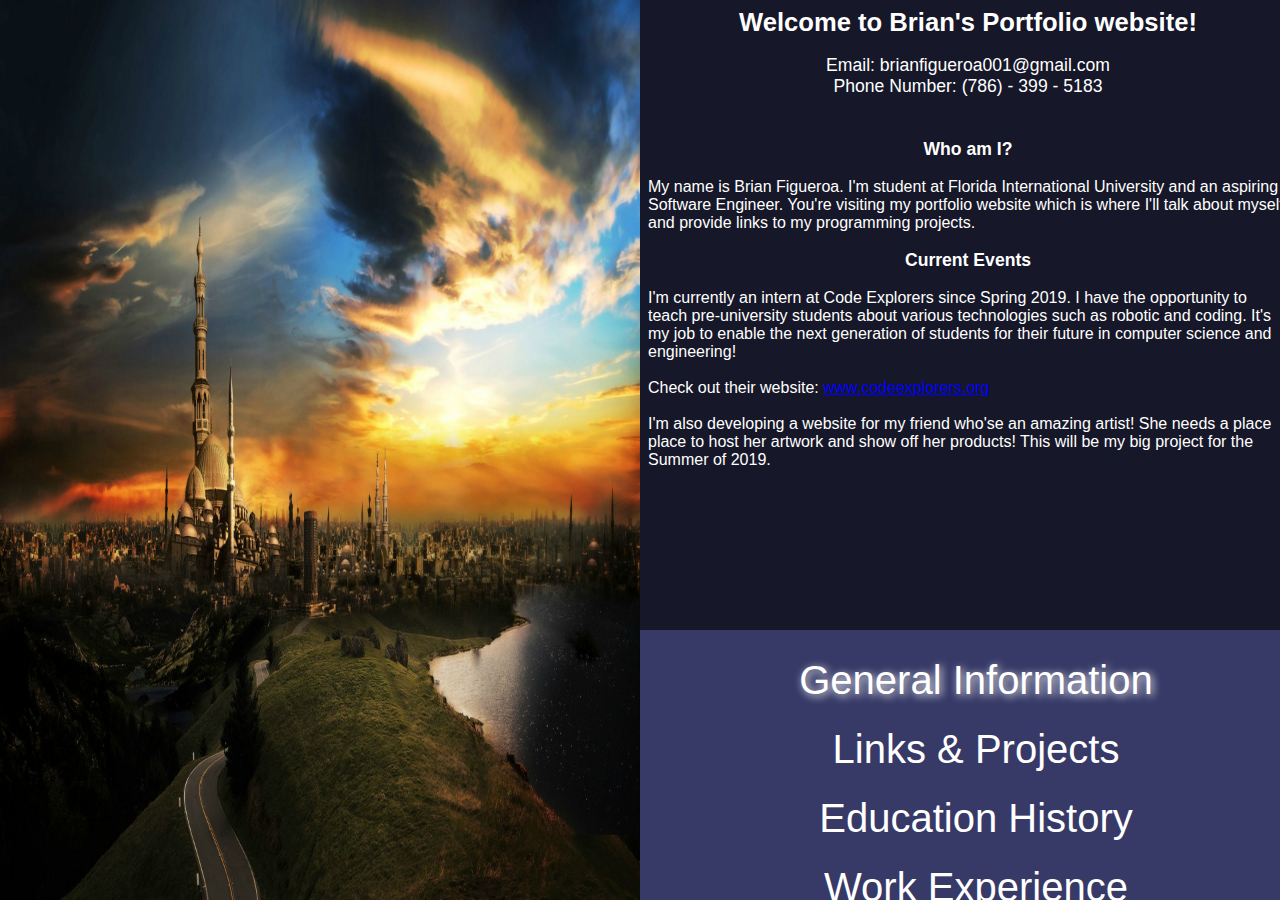
==== index.html @ 0dc3c18f "Added more internal doc for JS objects and crossfade functions" ====
<html>
	<head>

	<link rel="stylesheet" type="text/css" href="index.css" media="screen"></link> <!-- Access style sheet for screens larger than STILLDECIDING -->
	<script src="jquery-3.3.1.min.js"></script> <!-- Import jQuery library -->
	<script src="index.js"></script> <!-- Import js file that includes jQuery code -->
	<!-- Implement Google Translate API - REQUIRES TESTING AND FIGURING IT OUT-->
	<!-- <script type="text/javascript" src="//translate.google.com/translate_a/element.js?cb=googleTranslateElementInit"></script> -->

	<title>Brian's Website</title>

	<meta name="viewport" content="width=device-width, initial-scale=1.0"> <!-- Set the viewport for the screen -->

	</head>

	<body>
		
		<div id="backgrounds">
			<img id ="bg1" src="homeTest.jpg">
			<img id ="bg2" src="linkTest.jpg">
			<img id ="bg3" src="educationTest.jpg">
			<img id ="bg4" src="expTest.jpg">
		</div>

		<!-- Element with my information -->
		<div id="infoSections">

			<div id="homeSection">

				<header id="homeWelcomeBanner">
				Welcome to Brian's Portfolio website!
				</header>

				<br>

				<div id="homeContactInfo">
				Email: brianfigueroa001@gmail.com<br>
				Phone Number: (786) - 399 - 5183<br>
				</div>

				<header id="homeWhoAmI">

				<br><br>Who am I?
				</header> 

				<br>
				My name is Brian Figueroa. I'm student at Florida International University and an aspiring Software Engineer.
				You're visiting my portfolio website which is where I'll talk about myself and provide links to my
				programming projects.
				<br><br>

				<header id="homeCurrentOccupation">
				Current Events
				</header>

				<br>
				I'm currently an intern at Code Explorers since Spring 2019.
				I have the opportunity to teach pre-university students about various technologies
				such as robotic and coding. It's my job to enable the next generation
				of students for their future in computer science and engineering!
				<br><br>
				Check out their website: <a href="https://www.codeexplorers.org/">www.codeexplorers.org</a>		
				<br><br>
				I'm also developing a website for my friend who'se an amazing artist! She needs a place place
				to host her artwork and show off her products! This will be my big project for the Summer of 2019.

			</div>

			<div id="linkSection">
				LINKS WIP
			</div>
			
			<div id="eduSection">
				EDUCATION WIP
			</div>

			<div id="expSection">
				EXPERIENCE WIP
			</div>
		</div>

		<!-- Where the user can click to switch sections -->
		<div id="clickableTabs">
			<div id="homeTab">General Information
			</div>

			<div id="linkTab">Links & Projects
			</div>

			<div id="eduTab">Education History
			</div>

			<div id="expTab">Work Experience
			</div>
		</div>

		<!-- Google Translate Element -->
<!-- 		<div id="google_translate_element"></div>

		<script type="text/javascript">
			function googleTranslateElementInit() {
  				new google.translate.TranslateElement({pageLanguage: 'en'}, 'google_translate_element');
			}
		</script> -->

	</body>

</html>
---- index.css ----
body {
   background-color: black;
   background-size: 100%;
}	

div {
	font-family: Arial, Helvetica, sans-serif;
	color: white;
}

/*Style hyperlinks*/

a {
	color: blue;
}

a:visited {
	color: purple;
}

/*---------BACKGROUNDS--------*/
#backgrounds{
	position: fixed;

	top: 0%;
	left: 0%;
}

	#backgrounds img{
		position: fixed;

		width: 50%;
		height: 100%;
	}

	/*Backgrounds will be "stacked" over one another.*/
	#bg1 { /*Background (General Information/Home) will be the first background displayed upon opening the website*/
		z-index: -1; 
	}

	/*Background (Links & Project)*/
	#bg2 {
		z-index: -2; 
	}

	/*Background (Education History)*/
	#bg3 {
		z-index: -3;
	}

	/*Background (Work Experience)*/
	#bg4 {
		z-index: -4; 
	}

/*This is where information is displayed ot the user*/

/*Where all information is displayed.*/
#infoSections {
	overflow: auto; /*If user zooms in, they can scroll up or down*/
	padding: 0.5em;
	margin: 0em;
	
	text-align: left;
	
	position: fixed;
	top: 0%;
	left: 50%;
	height: 70%;
	width: 50%;
	
	color: white;
	background-color: #161728;
}

	#homeSection {
		position: sticky;
		font-size: 1em;
		z-index: 4; /*First section to be displayed upon opening webpage*/
	}

	
		#homeWelcomeBanner {
			font-weight: bold;
			text-align: center;
			font-size: 1.6em;
		}

		#homeContactInfo {
			text-align: center;
			font-size: 1.1em;
		}
		/*Part of homeSection*/
		#homeWhoAmI, #homeCurrentOccupation {
			font-weight: bold;
			text-align: center;
			font-size: 1.1em;
		}


	#linkSection
	{
		position: absolute;
		z-index: 3;
	}

	#eduSection 
	{
		position: absolute;
		z-index: 2;
	}

	#expSection 
	{
		position: absolute;
		z-index: 1;
	}

/*Clickable tabs to change which information element is displayed*/
#clickableTabs {
	overflow: auto;
	padding: 1em;
	margin-top: 0em;
	
	text-align: center;
	
	position: fixed; /**/
	top: 70%;
	left: 50%;
	height: 30%;
	width: 50%;
	
	background-color: #373A67;
}

	#homeTab, #linkTab, #eduTab, #expTab {
		text-align: center;
		padding: 0.3em;
		
		cursor: pointer; /*Indicate that these are meant to be clicked on.*/
		
		font-size: 2.5em;
	}
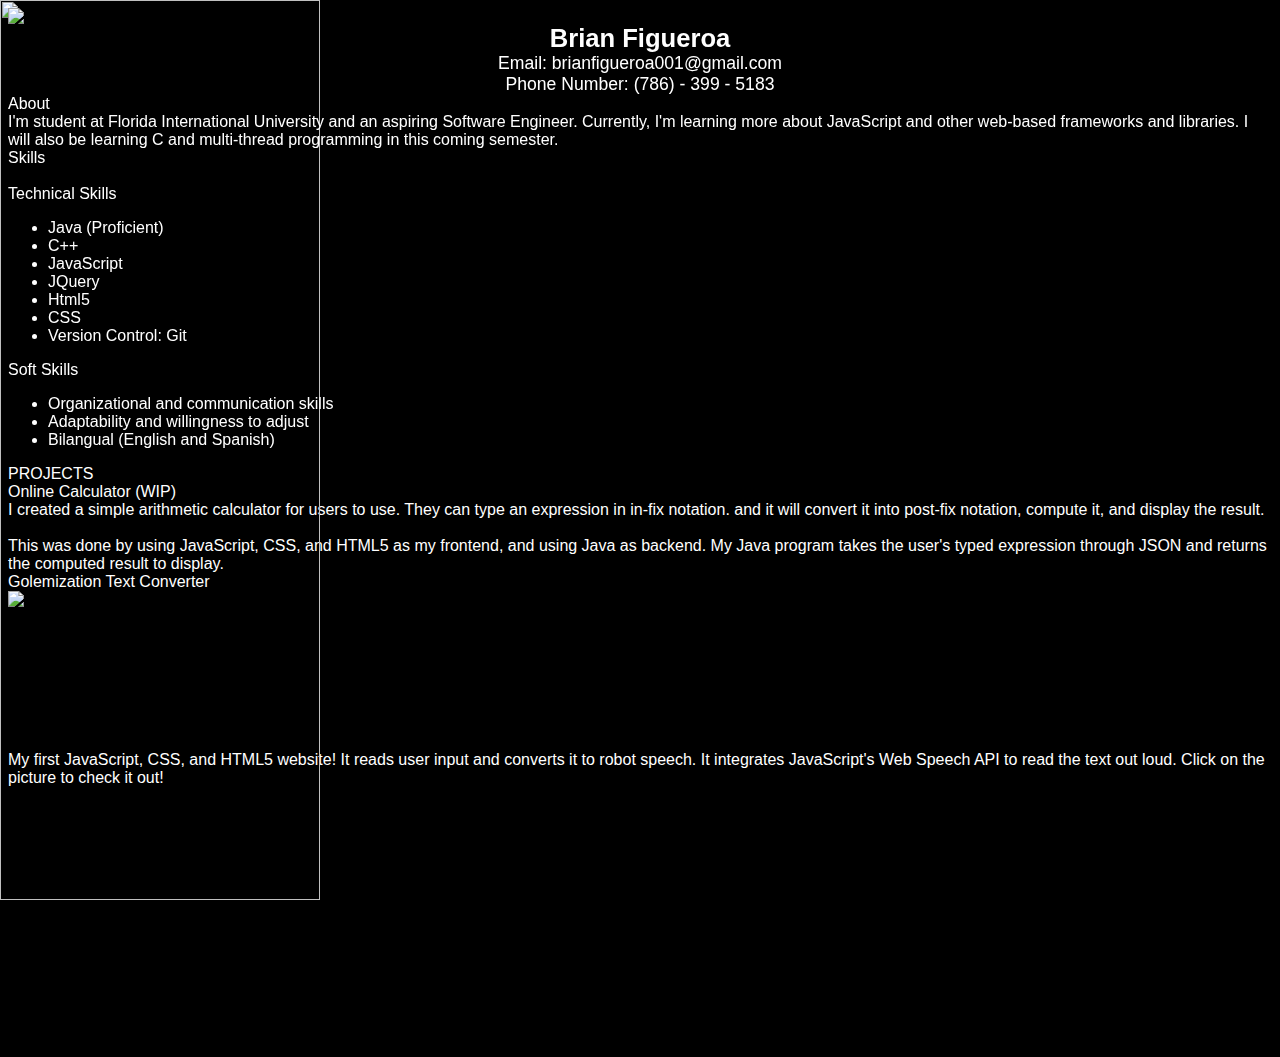
==== commit 1240d6c2: "Removed unused html tags" ====
--- a/index.html
+++ b/index.html
@@ -4,105 +4,166 @@
 	<link rel="stylesheet" type="text/css" href="index.css" media="screen"></link> <!-- Access style sheet for screens larger than STILLDECIDING -->
 	<script src="jquery-3.3.1.min.js"></script> <!-- Import jQuery library -->
 	<script src="index.js"></script> <!-- Import js file that includes jQuery code -->
-	<!-- Implement Google Translate API - REQUIRES TESTING AND FIGURING IT OUT-->
-	<!-- <script type="text/javascript" src="//translate.google.com/translate_a/element.js?cb=googleTranslateElementInit"></script> -->
+
 
 	<title>Brian's Website</title>
 
 	<meta name="viewport" content="width=device-width, initial-scale=1.0"> <!-- Set the viewport for the screen -->
-
 	</head>
 
 	<body>
-		
 		<div id="backgrounds">
-			<img id ="bg1" src="homeTest.jpg">
-			<img id ="bg2" src="linkTest.jpg">
+			<img id ="bg1" src="websitebg1.jpg">
+<!-- 			<img id ="bg2" src="linkTest.jpg">
 			<img id ="bg3" src="educationTest.jpg">
-			<img id ="bg4" src="expTest.jpg">
+			<img id ="bg4" src="expTest.jpg"> -->
 		</div>
 
-		<!-- Element with my information -->
-		<div id="infoSections">
+		<div id="homeSection">
 
-			<div id="homeSection">
+			<img id="homePic" src="brianfigpic.jpg">
 
+			<div id="homeText">
 				<header id="homeWelcomeBanner">
-				Welcome to Brian's Portfolio website!
+					Brian Figueroa
 				</header>
 
-				<br>
-
 				<div id="homeContactInfo">
-				Email: brianfigueroa001@gmail.com<br>
-				Phone Number: (786) - 399 - 5183<br>
+					Email: brianfigueroa001@gmail.com <br>
+					Phone Number: (786) - 399 - 5183
 				</div>
 
-				<header id="homeWhoAmI">
-
-				<br><br>Who am I?
-				</header> 
-
-				<br>
-				My name is Brian Figueroa. I'm student at Florida International University and an aspiring Software Engineer.
-				You're visiting my portfolio website which is where I'll talk about myself and provide links to my
-				programming projects.
-				<br><br>
-
-				<header id="homeCurrentOccupation">
-				Current Events
+				<header id="homeAbout">
+					About
+				</header>
+				
+				<div="homeAboutText">
+				I'm student at Florida International University and an aspiring Software Engineer.
+				Currently, I'm learning more about JavaScript and other web-based frameworks and libraries. I will also be learning C and multi-thread programming in this coming semester.
+				</div>
+				
+				<header id="homeSkills">
+					Skills<br><br>
 				</header>
 
-				<br>
-				I'm currently an intern at Code Explorers since Spring 2019.
-				I have the opportunity to teach pre-university students about various technologies
-				such as robotic and coding. It's my job to enable the next generation
-				of students for their future in computer science and engineering!
-				<br><br>
-				Check out their website: <a href="https://www.codeexplorers.org/">www.codeexplorers.org</a>		
-				<br><br>
-				I'm also developing a website for my friend who'se an amazing artist! She needs a place place
-				to host her artwork and show off her products! This will be my big project for the Summer of 2019.
+				<div id="homeTechSkills">
+					Technical Skills
+
+					<ul>
+						<li>Java (Proficient)</li>
+						<li>C++</li>
+						<li>JavaScript</li>
+						<li>JQuery</li>
+						<li>Html5</li>
+						<li>CSS</li>
+						<li>Version Control: Git</li>
+					</ul>	
+				</div>
+
+				<div id="homeSoftSkills">
+					Soft Skills
+
+					<ul>
+						<li>Organizational and communication skills</li>
+						<li>Adaptability and willingness to adjust</li>
+						<li>Bilangual (English and Spanish)</li>
+					</ul>
+				</div>
+
+				
+			</div>
+		</div>
+
+		<div id="projSection">
+			<header id="projHeader">
+				PROJECTS
+			</header>
+
+			<div id="projTextSummer">
+
+				<header id="projSummerHeader">
+					Online Calculator (WIP)
+				</header>
+
+				I created a simple arithmetic calculator for users to use. They can type
+				an expression in in-fix notation. and it will convert it into post-fix notation, compute it, and display the result.<br><br>
+
+				This was done by using JavaScript, CSS, and HTML5 as my frontend, and using Java as backend. My Java program takes the user's typed expression through JSON and returns the computed result to display.
+			</div>
+
+
+
+			<div id="projTextGolem">
+				<header id="projGolemHeader">
+					Golemization Text Converter<br>
+				</header>
+
+				<img id="projGolemPic" src="projgolem.jpg">
+
+				<br><br><br><br><br><br><br><br><br> 
+				My first JavaScript, CSS, and HTML5 website! It reads user input and converts it to robot speech. It integrates JavaScript's Web Speech API to read the text out loud. Click on the picture to check it out!
+				
+			</div>
+		</div>
+			
+		<div id="eduSection">
+			<header id="eduHeader">
+				Education
+			</header>
+
+			<div id="eduTextBachelor">
+				<header id ="eduTextBachelorHeader">
+					Florida International University<br><br>
+					Bachelor Degree in C.S
+				</header>
+				<div id="expGradDate">
+					Expected Graduation Date: Spring 2021
+				</div>
+
+				Programming 2 (Fall 2018)<br>
+				Data Structures (Spring 2019)<br>
+				Computer Logic (Spring 2019)<br>
+				Programming 3 (Fall 2019)<br>
 
 			</div>
 
-			<div id="linkSection">
-				LINKS WIP
-			</div>
-			
-			<div id="eduSection">
-				EDUCATION WIP
+			<div id="eduTextAssociate">
+				<header id ="eduTextAssociateHeader">
+					Miami Dade College<br><br>
+					Associate Degree in C.S
+				</header>
+				<div id="gradDate">
+					Graduation Date: Spring 2018
+				</div>
+
+				Introduction to Programming (Fall 2018)<br>
+				Programming I<br>
+
 			</div>
 
-			<div id="expSection">
-				EXPERIENCE WIP
+		</div>
+
+		<div id="expSection">
+			<div id="expHeader">
+				Work Experience
+			</div>
+
+
+			<div id="expText">
+					<header id="codeExplorer">
+						Code Explorers Internship
+					</header>
+
+					<img id="codeExplorersPic" src="CodeExplorers.png">
+
+					I was given the opportunity to teach kids from ages 13 and below about 4th generation technology and basic programming for the summer of 2019. 
+					Some of the subjects taught include mobile and 3D game development, Minecraft Artificial Intelligence, and Virtual and Augmuented reality. <br><br>
+
+					While most of the coding consisted of block programming, I was able to give my students a headstart on understanding core concepts such as variables, functions, 
+					conditional logic, object-oriented programming principles, and even a little bit of data structures.<br><br>
+
+					Check out their website: <a href="https://www.codeexplorers.org/">www.codeexplorers.org</a>
 			</div>
 		</div>
-
-		<!-- Where the user can click to switch sections -->
-		<div id="clickableTabs">
-			<div id="homeTab">General Information
-			</div>
-
-			<div id="linkTab">Links & Projects
-			</div>
-
-			<div id="eduTab">Education History
-			</div>
-
-			<div id="expTab">Work Experience
-			</div>
-		</div>
-
-		<!-- Google Translate Element -->
-<!-- 		<div id="google_translate_element"></div>
-
-		<script type="text/javascript">
-			function googleTranslateElementInit() {
-  				new google.translate.TranslateElement({pageLanguage: 'en'}, 'google_translate_element');
-			}
-		</script> -->
-
 	</body>
-
 </html>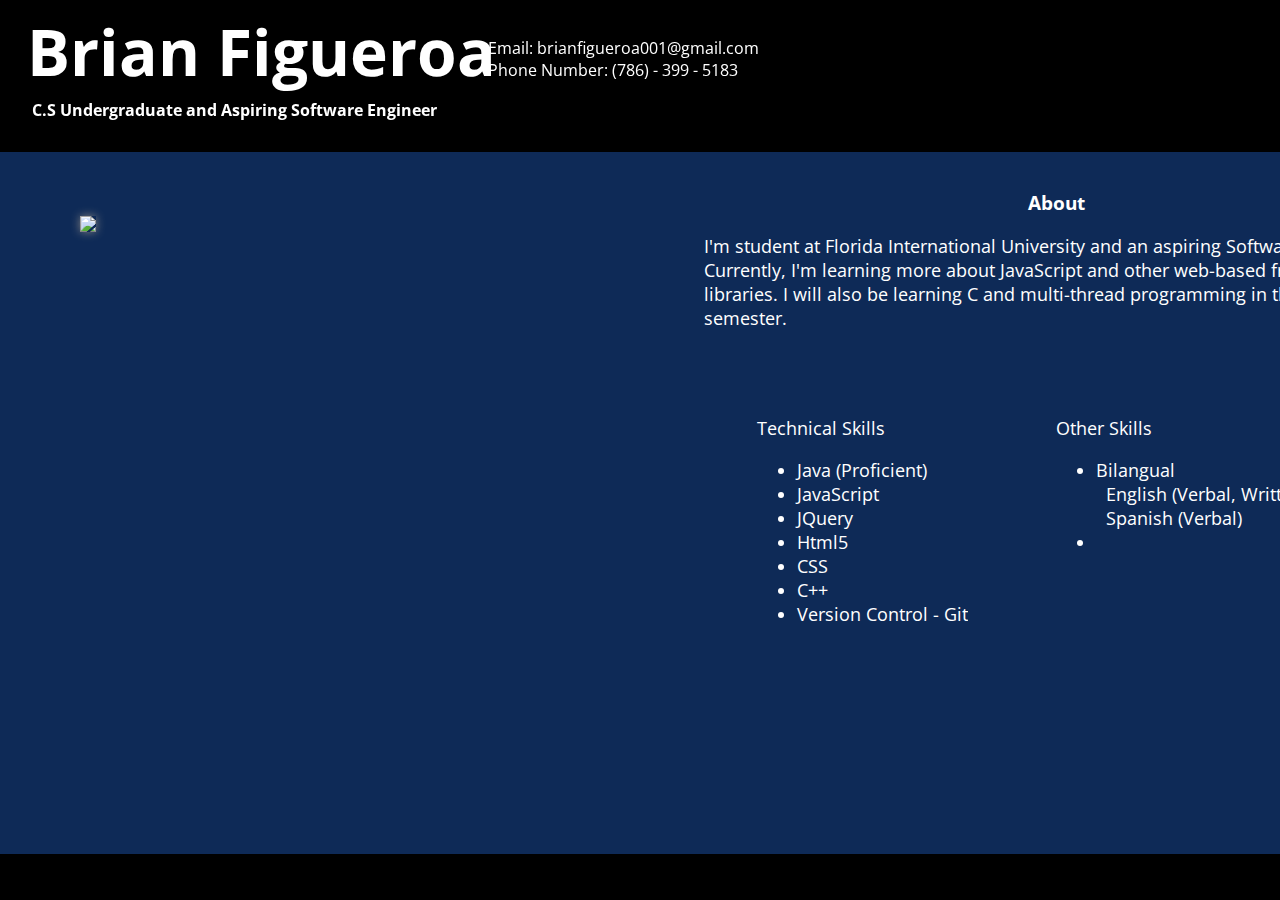
==== commit 91228780: "Added icons and overlapped section elements" ====
--- a/index.html
+++ b/index.html
@@ -1,72 +1,69 @@
 <html>
 	<head>
-
-	<link rel="stylesheet" type="text/css" href="index.css" media="screen"></link> <!-- Access style sheet for screens larger than STILLDECIDING -->
-	<script src="jquery-3.3.1.min.js"></script> <!-- Import jQuery library -->
-	<script src="index.js"></script> <!-- Import js file that includes jQuery code -->
-
-
-	<title>Brian's Website</title>
-
-	<meta name="viewport" content="width=device-width, initial-scale=1.0"> <!-- Set the viewport for the screen -->
+		<link href="https://fonts.googleapis.com/css?family=Open+Sans&display=swap" rel="stylesheet">
+		<link rel="stylesheet" type="text/css" href="index.css" media="screen"></link> <!-- Access style sheet for screens larger than STILLDECIDING -->
+		<script src="https://kit.fontawesome.com/7187efdf59.js"></script>
+		<script src="https://use.fontawesome.com/releases/v5.10.1/js/all.js" data-auto-replace-svg="nest"></script>
+		<script src="jquery-3.3.1.min.js"></script> <!-- Import jQuery library -->
+		<script src="index.js"></script> <!-- Import js file that includes jQuery code -->
+		<title>Brian's Website</title>
 	</head>
 
 	<body>
-		<div id="backgrounds">
-			<img id ="bg1" src="websitebg1.jpg">
-<!-- 			<img id ="bg2" src="linkTest.jpg">
-			<img id ="bg3" src="educationTest.jpg">
-			<img id ="bg4" src="expTest.jpg"> -->
+		<div id="topBar">
+			<header id="nameHeader">
+				Brian Figueroa
+			</header>
+			<div id="belowNameHeader">
+				C.S Undergraduate and Aspiring Software Engineer
+			</div>
+			<div id="contactInfo">
+				Email: brianfigueroa001@gmail.com <br>
+				Phone Number: (786) - 399 - 5183
+			</div>
+			
+			<div id="navigationIcons">
+				<i id="homeIcon" class="fas fa-home"></i>
+				<i id="projIcon" class="fas fa-lightbulb"></i>
+				<i id ="expIcon" class="fas fa-briefcase"></i>
+				<i id="eduIcon" class="fas fa-university"></i>
+			</div>
 		</div>
-
+			
 		<div id="homeSection">
-
-			<img id="homePic" src="brianfigpic.jpg">
-
+			<img id="homePic" src="BrianFigPic.png">
 			<div id="homeText">
-				<header id="homeWelcomeBanner">
-					Brian Figueroa
-				</header>
-
-				<div id="homeContactInfo">
-					Email: brianfigueroa001@gmail.com <br>
-					Phone Number: (786) - 399 - 5183
-				</div>
-
 				<header id="homeAbout">
 					About
 				</header>
 				
-				<div="homeAboutText">
+				<div id="homeAboutText">
 				I'm student at Florida International University and an aspiring Software Engineer.
 				Currently, I'm learning more about JavaScript and other web-based frameworks and libraries. I will also be learning C and multi-thread programming in this coming semester.
 				</div>
-				
-				<header id="homeSkills">
-					Skills<br><br>
-				</header>
 
 				<div id="homeTechSkills">
 					Technical Skills
-
 					<ul>
 						<li>Java (Proficient)</li>
-						<li>C++</li>
 						<li>JavaScript</li>
 						<li>JQuery</li>
 						<li>Html5</li>
 						<li>CSS</li>
-						<li>Version Control: Git</li>
+						<li>C++</li>
+						<li>Version Control - Git</li>
 					</ul>	
 				</div>
 
 				<div id="homeSoftSkills">
-					Soft Skills
+					Other Skills
 
 					<ul>
-						<li>Organizational and communication skills</li>
-						<li>Adaptability and willingness to adjust</li>
-						<li>Bilangual (English and Spanish)</li>
+						<li>Bilangual
+							<br>&nbsp English (Verbal, Written)
+							<br>&nbsp Spanish (Verbal)
+						</li>
+						<li></li>
 					</ul>
 				</div>
 
@@ -85,10 +82,9 @@
 					Online Calculator (WIP)
 				</header>
 
-				I created a simple arithmetic calculator for users to use. They can type
-				an expression in in-fix notation. and it will convert it into post-fix notation, compute it, and display the result.<br><br>
-
-				This was done by using JavaScript, CSS, and HTML5 as my frontend, and using Java as backend. My Java program takes the user's typed expression through JSON and returns the computed result to display.
+				I created a simple arithmetic calculator webpage for users to use. They can type
+				an expression in in-fix notation. and it will convert it into post-fix notation, compute it, and display the result.
+				<img id="CalcPic" src="CalcPic.png">
 			</div>
 
 
@@ -97,15 +93,36 @@
 				<header id="projGolemHeader">
 					Golemization Text Converter<br>
 				</header>
-
-				<img id="projGolemPic" src="projgolem.jpg">
-
-				<br><br><br><br><br><br><br><br><br> 
-				My first JavaScript, CSS, and HTML5 website! It reads user input and converts it to robot speech. It integrates JavaScript's Web Speech API to read the text out loud. Click on the picture to check it out!
-				
+				My first JavaScript, CSS, and HTML5 website! It reads user input and converts it to robot speech. 
+				It integrates JavaScript's Web Speech API to read the text out loud. 
+				Click on the picture to check it out! <br><br>
+				<img id="projGolemPic" src="ProjGolem.png">
 			</div>
 		</div>
-			
+
+		<div id="expSection">
+			<div id="expHeader">
+				Work Experience
+			</div>
+
+
+			<div id="expText">
+					<header id="codeExplorer">
+						Code Explorers Internship
+					</header>
+
+					<img id="codeExplorersPic" src="CodeExplorers.png">
+
+					I was given the opportunity to teach kids from ages 13 and below about 4th generation technology and basic programming for the summer of 2019. 
+					Some of the subjects taught include mobile and 3D game development, Minecraft Artificial Intelligence, and Virtual and Augmuented reality. <br><br>
+
+					While most of the coding consisted of block programming, I was able to give my students a headstart on understanding core concepts such as variables, functions, 
+					conditional logic, object-oriented programming principles, and even a little bit of data structures.<br><br>
+
+					Check out their website: <a href="https://www.codeexplorers.org/">www.codeexplorers.org</a>
+			</div>
+		</div>
+		
 		<div id="eduSection">
 			<header id="eduHeader">
 				Education
@@ -140,30 +157,6 @@
 				Programming I<br>
 
 			</div>
-
-		</div>
-
-		<div id="expSection">
-			<div id="expHeader">
-				Work Experience
-			</div>
-
-
-			<div id="expText">
-					<header id="codeExplorer">
-						Code Explorers Internship
-					</header>
-
-					<img id="codeExplorersPic" src="CodeExplorers.png">
-
-					I was given the opportunity to teach kids from ages 13 and below about 4th generation technology and basic programming for the summer of 2019. 
-					Some of the subjects taught include mobile and 3D game development, Minecraft Artificial Intelligence, and Virtual and Augmuented reality. <br><br>
-
-					While most of the coding consisted of block programming, I was able to give my students a headstart on understanding core concepts such as variables, functions, 
-					conditional logic, object-oriented programming principles, and even a little bit of data structures.<br><br>
-
-					Check out their website: <a href="https://www.codeexplorers.org/">www.codeexplorers.org</a>
-			</div>
 		</div>
 	</body>
 </html>--- a/index.css
+++ b/index.css
@@ -1,144 +1,290 @@
 body {
-   background-color: black;
-   background-size: 100%;
+   background: black;
 }	
 
 div {
-	font-family: Arial, Helvetica, sans-serif;
+	font-family: 'Open Sans', sans-serif;
 	color: white;
 }
 
+header {
+	margin-top: 2em;
+	margin-bottom: 1em;
+	font-weight: bold;
+	font-size: 2em;
+}
+
 /*Style hyperlinks*/
 
 a {
-	color: blue;
-}
-
-a:visited {
-	color: purple;
-}
-
-/*---------BACKGROUNDS--------*/
-#backgrounds{
-	position: fixed;
-
-	top: 0%;
-	left: 0%;
-}
-
-	#backgrounds img{
-		position: fixed;
-
-		width: 50%;
-		height: 100%;
-	}
-
-	/*Backgrounds will be "stacked" over one another.*/
-	#bg1 { /*Background (General Information/Home) will be the first background displayed upon opening the website*/
-		z-index: -1; 
-	}
-
-	/*Background (Links & Project)*/
-	#bg2 {
-		z-index: -2; 
-	}
-
-	/*Background (Education History)*/
-	#bg3 {
-		z-index: -3;
-	}
-
-	/*Background (Work Experience)*/
-	#bg4 {
-		z-index: -4; 
-	}
-
+	color: white;
+}
+
+#topBar {
+	position: relative;
+	width: 100%;
+	height: 9em;
+}
+
+#nameHeader {
+	position: absolute;
+	font-weight: bold;
+	font-size: 4em;
+	left: 0.3em;
+	margin-top: 0em;
+}
+
+#belowNameHeader {
+	position: absolute;
+	font-weight: bold;
+	font-size: 1em;
+	top: 5.7em;
+	left: 1.5em;
+	margin-top: 0em;
+}
+#contactInfo {
+	position: absolute;
+	font-weight: normal;
+	font-size: 1.0em;
+	top: 0.8em;
+	left: 30em;
+	margin-top: 1em;
+	margin-bottom: 3em;
+}
+
+#navigationIcons {
+	position: absolute;
+	width: 40em;
+	height: 8em;
+	left: 54%;
+}
+
+#homeIcon 
+{
+	position: absolute;
+	font-size: 2em;
+	top: 0.2em;
+	left:0em;
+}
+
+#projIcon{
+	position: absolute;
+	font-size: 2em;
+	top: 0.2em;
+	left: 2em;
+}
+
+#expIcon
+{
+	position: absolute;
+	font-size: 2em;
+	top: 0.2em;
+	left: 4em;
+}
+
+#eduIcon
+{
+	position: absolute;
+	font-size: 2em;
+	top: 0.2em;
+	left: 6em;
+}
 /*This is where information is displayed ot the user*/
-
-/*Where all information is displayed.*/
-#infoSections {
-	overflow: auto; /*If user zooms in, they can scroll up or down*/
-	padding: 0.5em;
+#homeSection, #projSection, #eduSection, #expSection {
+	position: absolute;
+	margin-bottom: 5em;
+	left: 0em;
+	width: 100%;
+	max-width: 100%;
+	height: 78%;
+	line-height: 1.5em;
+	background-color: #0e2a57;
+	overflow: auto;
+}
+
+#homeSection {
+	z-index: 1;
+}
+#projSection, #eduSection, #expSection
+{
+	z-index: -1
+}
+/*HOME SECTION*/
+
+#homePic {
+	position: absolute;
+	margin: 3em;
+	left: 2em;
+	top: 1em;
+	box-shadow: 0em 0em 10px grey;
+}
+
+#homeText {
+	position: absolute;
+	font-size: 1.1em;
 	margin: 0em;
-	
-	text-align: left;
-	
-	position: fixed;
-	top: 0%;
-	left: 50%;
-	height: 70%;
-	width: 50%;
-	
-	color: white;
-	background-color: #161728;
-}
-
-	#homeSection {
-		position: sticky;
-		font-size: 1em;
-		z-index: 4; /*First section to be displayed upon opening webpage*/
-	}
-
-	
-		#homeWelcomeBanner {
-			font-weight: bold;
-			text-align: center;
-			font-size: 1.6em;
-		}
-
-		#homeContactInfo {
-			text-align: center;
-			font-size: 1.1em;
-		}
-		/*Part of homeSection*/
-		#homeWhoAmI, #homeCurrentOccupation {
-			font-weight: bold;
-			text-align: center;
-			font-size: 1.1em;
-		}
-
-
-	#linkSection
-	{
-		position: absolute;
-		z-index: 3;
-	}
-
-	#eduSection 
-	{
-		position: absolute;
-		z-index: 2;
-	}
-
-	#expSection 
-	{
-		position: absolute;
-		z-index: 1;
-	}
-
-/*Clickable tabs to change which information element is displayed*/
-#clickableTabs {
-	overflow: auto;
-	padding: 1em;
-	margin-top: 0em;
-	
+	left: 40em;
+	width: 40em;
+	top: 0em;
+}
+
+#homeAbout, #homeSkills {
+	font-weight: bold;
 	text-align: center;
-	
-	position: fixed; /**/
-	top: 70%;
-	left: 50%;
-	height: 30%;
-	width: 50%;
-	
-	background-color: #373A67;
-}
-
-	#homeTab, #linkTab, #eduTab, #expTab {
-		text-align: center;
-		padding: 0.3em;
-		
-		cursor: pointer; /*Indicate that these are meant to be clicked on.*/
-		
-		font-size: 2.5em;
-	}
-
+	font-size: 1.1em;
+}
+
+#homeContactInfo {
+	font-weight: normal;
+	margin-top: 1em;
+	margin-bottom: 3em;
+}
+
+#homeSkills {
+	position: absolute;
+	top: 15em;
+	left: 10em;
+
+}
+#homeTechSkills {
+	position: absolute;
+	top: 15em;
+	left: 3em;
+}
+
+#homeSoftSkills {
+	position: absolute;
+	top: 15em;
+	left: 20em;
+}
+/*LINK SECTION*/
+
+#projHeader {
+	position: absolute;
+	left: 0.3em;
+	font-weight: bold;
+	text-align: left;
+	font-size: 3em;
+	margin-top: 0.5em;
+}
+
+
+#projTextSummer {
+	position: absolute;
+	margin: 2em;
+	width: 27em;
+	left: 20em;
+	top: 0em;
+	line-height: 2em;
+}
+
+#CalcPic {
+	cursor: pointer;
+	position: absolute;
+	margin: auto;
+	top:18em;
+	left: 5.7em;
+	height: 13em;
+	width: 13em;
+	box-shadow: 0em 0em 10px grey;
+}
+#projTextGolem {
+	position: absolute;
+	margin: 2em;
+	left: 59.5em;
+	top: 0em;
+	width: 27em;
+	line-height: 2em;
+}
+
+#projGolemHeader {
+	text-align: left;
+}
+
+#projGolemPic{
+	cursor: pointer;
+	position: absolute;
+	margin: auto;
+	left: 7em;
+	height: 13em;
+	width: 13em;
+	box-shadow: 0em 0em 10px grey;
+}
+
+/*EXPERIENCE SECTION*/
+
+#expHeader {
+	position: absolute;
+	left: 0.3em;
+	font-weight: bold;
+	text-align: left;
+	font-size: 3em;
+	margin-top: 0.5em;
+}
+
+
+#expText {
+	position: absolute;
+	margin: 1em;
+	width: 40em;
+	left: 50em;
+	top: 2em;
+	line-height: 2em;
+}
+
+#codeExplorersPic {
+	position: absolute;
+	right: 47em;
+	top: 4em;
+	width: 40em;
+	height: 20em;
+	box-shadow: 0em 0em 10px grey;
+}
+
+/*EDUCATION SECTION*/
+
+#eduHeader {
+	position: absolute;
+	left: 0.3em;
+	font-weight: bold;
+	text-align: left;
+	font-size: 3em;
+	margin-top: 0.5em;
+}
+
+#expGradDate, #gradDate {
+	margin-top: 1em;
+	margin-bottom: 1em;
+	font-weight: normal;
+	font-size: 1.1em;
+}
+
+#eduTextBachelor {
+	position: absolute;
+	margin-top: 4em;
+	right: 35em;
+	top: 0em;
+	width: 40em;
+	line-height: 1.5em;
+	font-size: 1.2em;
+}
+
+
+#eduTextBachelorHeader {
+	text-align: left;
+}
+
+#eduTextAssociate {
+	position: absolute;
+	margin-top: 4em;
+	left: 50em;
+	top: 0em;
+	width: 25em;
+	line-height: 1.5em;
+	font-size: 1.2em;
+}
+
+#eduTextAssociateHeader {
+	text-align: left;
+}
+
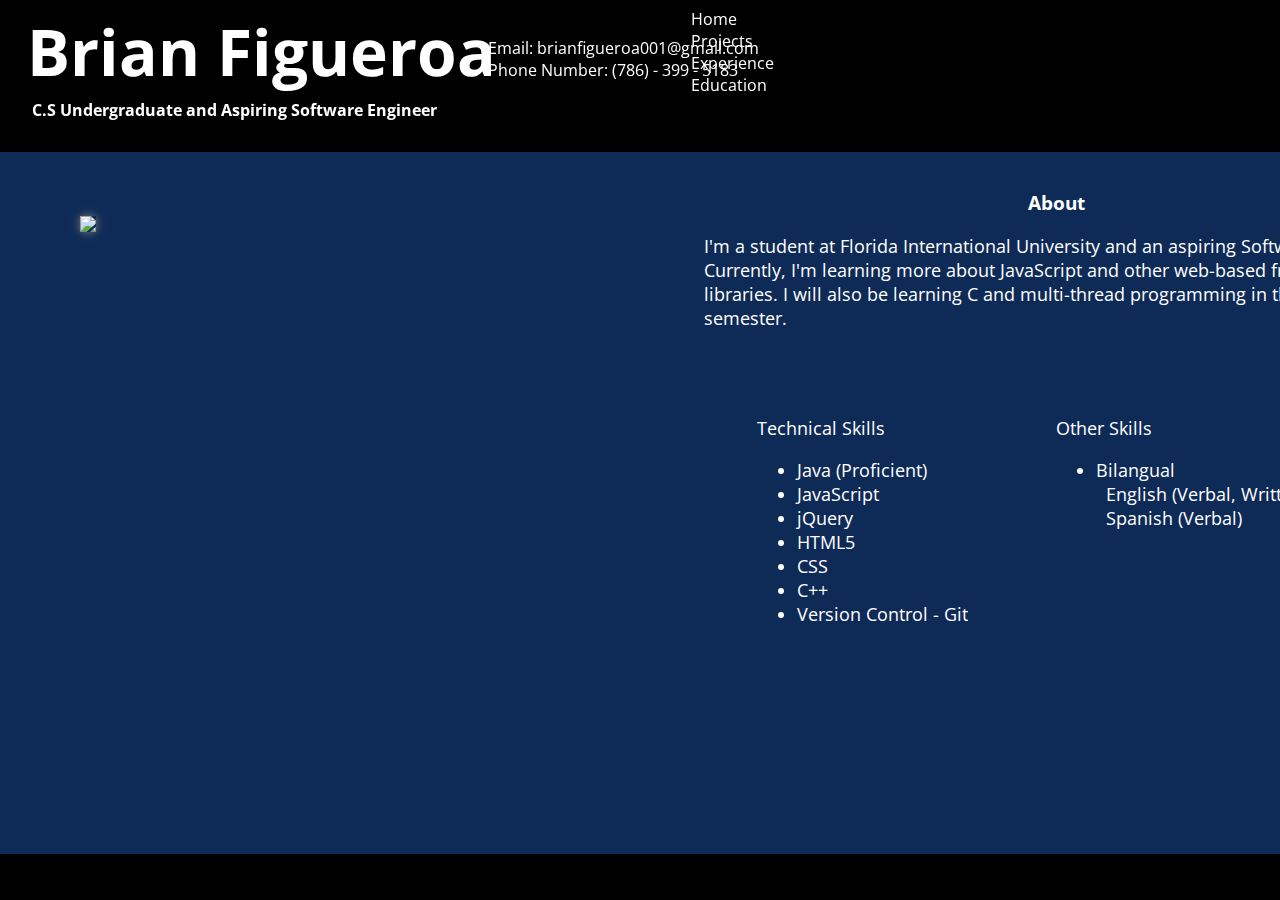
==== commit 35ebabcf: "Bug fixed - space at end of postfix string causes blank result" ====
--- a/index.html
+++ b/index.html
@@ -1,5 +1,6 @@
 <html>
 	<head>
+		<meta name="viewport" content="width=device-width, initial-scale=1">
 		<link href="https://fonts.googleapis.com/css?family=Open+Sans&display=swap" rel="stylesheet">
 		<link rel="stylesheet" type="text/css" href="index.css" media="screen"></link> <!-- Access style sheet for screens larger than STILLDECIDING -->
 		<script src="https://kit.fontawesome.com/7187efdf59.js"></script>
@@ -23,10 +24,22 @@
 			</div>
 			
 			<div id="navigationIcons">
-				<i id="homeIcon" class="fas fa-home"></i>
-				<i id="projIcon" class="fas fa-lightbulb"></i>
-				<i id ="expIcon" class="fas fa-briefcase"></i>
-				<i id="eduIcon" class="fas fa-university"></i>
+				<div id="homeIconEle">
+					<i id="homeIcon" class="fas fa-home"></i>
+					<text id="homeIconText">Home</text>
+				</div>
+				<div id="projIconEle">
+					<i id="projIcon" class="fas fa-lightbulb"></i>
+					<text id="projIconText">Projects</text>
+				</div>
+				<div id="expIconEle">
+					<i id ="expIcon" class="fas fa-briefcase"></i>
+					<text id="expIconText">Experience</text>
+				</div>
+				<div id="eduIconEle">
+					<i id="eduIcon" class="fas fa-university"></i>
+					<text id="eduIconText">Education</text>
+				</div>
 			</div>
 		</div>
 			
@@ -38,7 +51,7 @@
 				</header>
 				
 				<div id="homeAboutText">
-				I'm student at Florida International University and an aspiring Software Engineer.
+				I'm a student at Florida International University and an aspiring Software Engineer.
 				Currently, I'm learning more about JavaScript and other web-based frameworks and libraries. I will also be learning C and multi-thread programming in this coming semester.
 				</div>
 
@@ -47,8 +60,8 @@
 					<ul>
 						<li>Java (Proficient)</li>
 						<li>JavaScript</li>
-						<li>JQuery</li>
-						<li>Html5</li>
+						<li>jQuery</li>
+						<li>HTML5</li>
 						<li>CSS</li>
 						<li>C++</li>
 						<li>Version Control - Git</li>
@@ -63,7 +76,6 @@
 							<br>&nbsp English (Verbal, Written)
 							<br>&nbsp Spanish (Verbal)
 						</li>
-						<li></li>
 					</ul>
 				</div>
 
@@ -79,7 +91,7 @@
 			<div id="projTextSummer">
 
 				<header id="projSummerHeader">
-					Online Calculator (WIP)
+					Online Calculator
 				</header>
 
 				I created a simple arithmetic calculator webpage for users to use. They can type
@@ -114,7 +126,7 @@
 					<img id="codeExplorersPic" src="CodeExplorers.png">
 
 					I was given the opportunity to teach kids from ages 13 and below about 4th generation technology and basic programming for the summer of 2019. 
-					Some of the subjects taught include mobile and 3D game development, Minecraft Artificial Intelligence, and Virtual and Augmuented reality. <br><br>
+					Some of the subjects taught include mobile and 3D game development, minecraft artificial intelligence, and virtual reality. <br><br>
 
 					While most of the coding consisted of block programming, I was able to give my students a headstart on understanding core concepts such as variables, functions, 
 					conditional logic, object-oriented programming principles, and even a little bit of data structures.<br><br>
@@ -136,7 +148,8 @@
 				<div id="expGradDate">
 					Expected Graduation Date: Spring 2021
 				</div>
-
+				
+				3.9 GPA<br><br>
 				Programming 2 (Fall 2018)<br>
 				Data Structures (Spring 2019)<br>
 				Computer Logic (Spring 2019)<br>
@@ -152,7 +165,8 @@
 				<div id="gradDate">
 					Graduation Date: Spring 2018
 				</div>
-
+				
+				3.7 GPA<br><br>
 				Introduction to Programming (Fall 2018)<br>
 				Programming I<br>
 
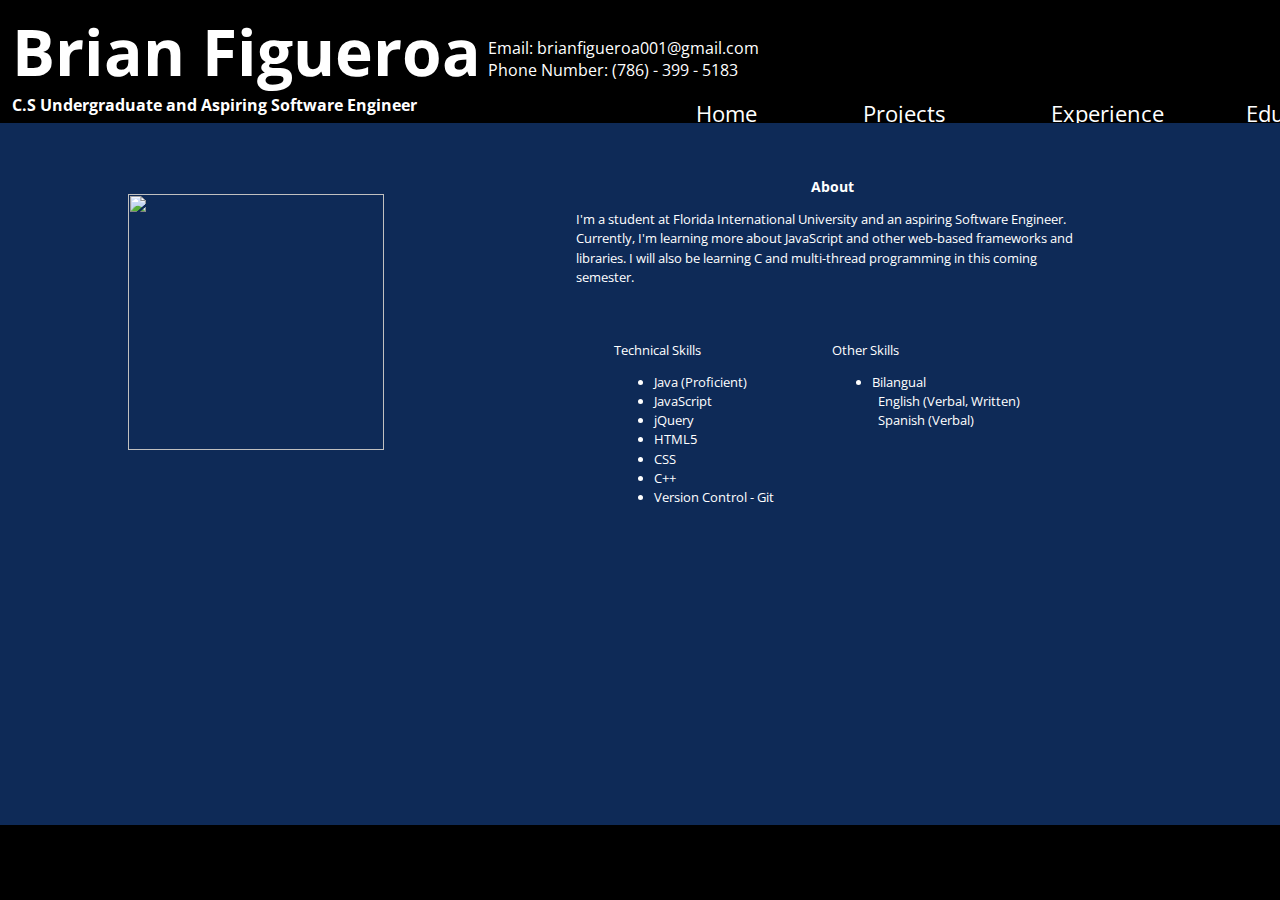
==== commit b33e7da1: "Changed calc webpage color scheme" ====
--- a/index.html
+++ b/index.html
@@ -12,9 +12,9 @@
 
 	<body>
 		<div id="topBar">
-			<header id="nameHeader">
+			<div id="nameHeader">
 				Brian Figueroa
-			</header>
+			</div>
 			<div id="belowNameHeader">
 				C.S Undergraduate and Aspiring Software Engineer
 			</div>
--- a/index.css
+++ b/index.css
@@ -19,28 +19,32 @@
 a {
 	color: white;
 }
-
+/*TOP BAR contains header and navigation bar*/
 #topBar {
 	position: relative;
 	width: 100%;
-	height: 9em;
-}
+	height: 9vw;
+}
+
+/*HEADER: Brian Figueroa, contact info*/
 
 #nameHeader {
 	position: absolute;
 	font-weight: bold;
 	font-size: 4em;
-	left: 0.3em;
-	margin-top: 0em;
+	width: 50%;
+	max-width: 100%;
+	left: 0.3vw;
+	top: 0vw;
 }
 
 #belowNameHeader {
 	position: absolute;
 	font-weight: bold;
 	font-size: 1em;
-	top: 5.7em;
-	left: 1.5em;
-	margin-top: 0em;
+	top: 5.7vw;
+	left: 0.3vw;
+	margin-top: 1vw;
 }
 #contactInfo {
 	position: absolute;
@@ -52,6 +56,8 @@
 	margin-bottom: 3em;
 }
 
+/*Navigation bar on the top-right corner of the screen*/
+
 #navigationIcons {
 	position: absolute;
 	width: 40em;
@@ -59,7 +65,12 @@
 	left: 54%;
 }
 
-#homeIcon 
+#homeIconEle, #projIconEle, #expIconEle, #eduIconEle
+{
+	cursor: pointer;
+}
+
+#homeIcon
 {
 	position: absolute;
 	font-size: 2em;
@@ -67,6 +78,14 @@
 	left:0em;
 }
 
+#homeIconText
+{
+		position: absolute;
+		font-size: 1.4em;
+		top: 4em;
+		left: 0.25em;
+}
+
 #projIcon{
 	position: absolute;
 	font-size: 2em;
@@ -74,6 +93,14 @@
 	left: 2em;
 }
 
+#projIconText
+{
+		position: absolute;
+		font-size: 1.4em;
+		top: 4em;
+		left: 7.7em;
+}
+
 #expIcon
 {
 	position: absolute;
@@ -82,6 +109,15 @@
 	left: 4em;
 }
 
+#expIconText
+{
+		position: absolute;
+		font-size: 1.4em;
+		top: 4em;
+		left: 16.1em;
+		
+}
+
 #eduIcon
 {
 	position: absolute;
@@ -89,112 +125,127 @@
 	top: 0.2em;
 	left: 6em;
 }
-/*This is where information is displayed ot the user*/
+
+#eduIconText
+{
+		position: absolute;
+		font-size: 1.4em;
+		top: 4em;
+		left: 24.8em;
+}
+
+/*This is where the main information is displayed to the user*/
 #homeSection, #projSection, #eduSection, #expSection {
 	position: absolute;
-	margin-bottom: 5em;
-	left: 0em;
+	left: 0vw;
 	width: 100%;
 	max-width: 100%;
 	height: 78%;
-	line-height: 1.5em;
+	line-height: 1.5vw;
 	background-color: #0e2a57;
-	overflow: auto;
 }
 
 #homeSection {
-	z-index: 1;
+	display: block;
 }
 #projSection, #eduSection, #expSection
 {
-	z-index: -1
+	display: none;
 }
 /*HOME SECTION*/
 
 #homePic {
 	position: absolute;
-	margin: 3em;
-	left: 2em;
-	top: 1em;
-	box-shadow: 0em 0em 10px grey;
+	margin: 3vw;
+	left: 7vw;
+	top: 2.5vw;
+	width: 20vw;
+	box-shadow: 0vm 0vm 10vw grey;
 }
 
 #homeText {
 	position: absolute;
-	font-size: 1.1em;
-	margin: 0em;
-	left: 40em;
-	width: 40em;
-	top: 0em;
+	font-size: 1vw;
+	margin: 0vw;
+	left: 45vw;
+	width: 40vw;
+	top: 2vw;
+	line-height: 2vm;
 }
 
 #homeAbout, #homeSkills {
 	font-weight: bold;
 	text-align: center;
-	font-size: 1.1em;
+	font-size: 1.1vw;
 }
 
 #homeContactInfo {
 	font-weight: normal;
-	margin-top: 1em;
-	margin-bottom: 3em;
+	margin-top: 1vw;
+	margin-bottom: 3vw;
 }
 
 #homeSkills {
 	position: absolute;
-	top: 15em;
-	left: 10em;
+	top: 15vw;
+	left: 10vw;
 
 }
 #homeTechSkills {
 	position: absolute;
-	top: 15em;
-	left: 3em;
+	top: 15vw;
+	left: 3vw;
 }
 
 #homeSoftSkills {
 	position: absolute;
-	top: 15em;
-	left: 20em;
+	top: 15vw;
+	left: 20vw;
 }
 /*LINK SECTION*/
 
 #projHeader {
 	position: absolute;
-	left: 0.3em;
-	font-weight: bold;
-	text-align: left;
-	font-size: 3em;
-	margin-top: 0.5em;
-}
-
+	left: 1vw;
+	font-weight: bold;
+	text-align: left;
+	font-size: 3vw;
+	margin-top: 2vw;
+}
+
+#projSummerHeader
+{
+	text-align: center;
+}
 
 #projTextSummer {
 	position: absolute;
-	margin: 2em;
-	width: 27em;
-	left: 20em;
-	top: 0em;
-	line-height: 2em;
+	font-size: 1vw;
+	margin: 2vw;
+	width: 27vw;
+	left: 15vw;
+	top: 0vw;
+	line-height: 2vw;
 }
 
 #CalcPic {
 	cursor: pointer;
 	position: absolute;
 	margin: auto;
-	top:18em;
-	left: 5.7em;
-	height: 13em;
-	width: 13em;
-	box-shadow: 0em 0em 10px grey;
+	left: 0vw;
+	top: 18vw;
+	height: 13vw;
+	width: 27vw;
+	box-shadow: 0vw 0vw 1vw grey;
 }
 #projTextGolem {
 	position: absolute;
-	margin: 2em;
-	left: 59.5em;
-	top: 0em;
-	width: 27em;
-	line-height: 2em;
+	font-size: 1vw;
+	margin: 2vw;
+	left: 54.5vw;
+	top: 0vw;
+	width: 27vw;
+	line-height: 2vw;
 }
 
 #projGolemHeader {
@@ -205,68 +256,69 @@
 	cursor: pointer;
 	position: absolute;
 	margin: auto;
-	left: 7em;
-	height: 13em;
-	width: 13em;
-	box-shadow: 0em 0em 10px grey;
+	left: 0vw;
+	height: 13vw;
+	width: 27vw;
+	box-shadow: 0vw 0vw 1vw grey;
 }
 
 /*EXPERIENCE SECTION*/
 
 #expHeader {
 	position: absolute;
-	left: 0.3em;
-	font-weight: bold;
-	text-align: left;
-	font-size: 3em;
-	margin-top: 0.5em;
+	left: 1vw;
+	font-weight: bold;
+	text-align: left;
+	font-size: 3vw;
+	margin-top: 2vw;
 }
 
 
 #expText {
 	position: absolute;
-	margin: 1em;
-	width: 40em;
-	left: 50em;
-	top: 2em;
-	line-height: 2em;
+	font-size: 1vw;
+	margin: 1vw;
+	width: 40vw;
+	left: 50vw;
+	top: 2vw;
+	line-height: 2vw;
 }
 
 #codeExplorersPic {
 	position: absolute;
-	right: 47em;
-	top: 4em;
-	width: 40em;
-	height: 20em;
-	box-shadow: 0em 0em 10px grey;
+	right: 47vw;
+	top: 4vw;
+	width: 40vw;
+	height: 20vw;
+	box-shadow: 0vw 0vw 1vw grey;
 }
 
 /*EDUCATION SECTION*/
 
 #eduHeader {
 	position: absolute;
-	left: 0.3em;
-	font-weight: bold;
-	text-align: left;
-	font-size: 3em;
-	margin-top: 0.5em;
+	left: 1vw;
+	font-weight: bold;
+	text-align: left;
+	font-size: 3vw;
+	margin-top: 2vw;
 }
 
 #expGradDate, #gradDate {
-	margin-top: 1em;
-	margin-bottom: 1em;
+	margin-top: 1vw;
+	margin-bottom: 1vw;
 	font-weight: normal;
-	font-size: 1.1em;
+	font-size: 1.1vw;
 }
 
 #eduTextBachelor {
 	position: absolute;
-	margin-top: 4em;
-	right: 35em;
-	top: 0em;
-	width: 40em;
-	line-height: 1.5em;
-	font-size: 1.2em;
+	margin-top: 4vw;
+	right: 40vw;
+	top: 0vw;
+	width: 40vw;
+	line-height: 1.5vw;
+	font-size: 1vw;
 }
 
 
@@ -276,12 +328,12 @@
 
 #eduTextAssociate {
 	position: absolute;
-	margin-top: 4em;
-	left: 50em;
-	top: 0em;
-	width: 25em;
-	line-height: 1.5em;
-	font-size: 1.2em;
+	margin-top: 4vw;
+	left: 60vw;
+	top: 0vw;
+	width: 25vw;
+	line-height: 1.5vw;
+	font-size: 1vw;
 }
 
 #eduTextAssociateHeader {
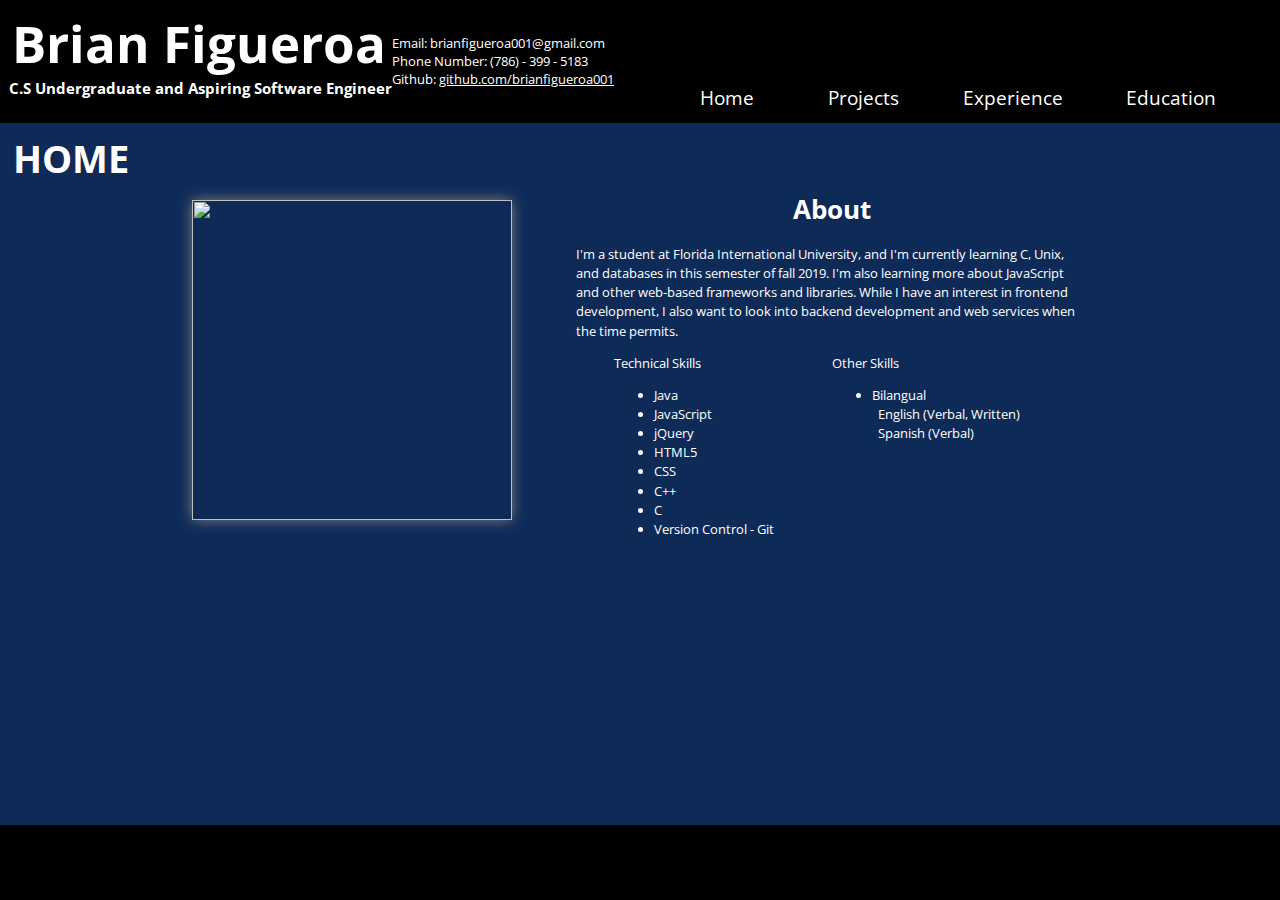
==== commit 91317e8e: "Made small modifications to html text and CSS font units" ====
--- a/index.html
+++ b/index.html
@@ -20,7 +20,8 @@
 			</div>
 			<div id="contactInfo">
 				Email: brianfigueroa001@gmail.com <br>
-				Phone Number: (786) - 399 - 5183
+				Phone Number: (786) - 399 - 5183<br>
+				Github: <a href="https://github.com/brianfigueroa001">github.com/brianfigueroa001</a>
 			</div>
 			
 			<div id="navigationIcons">
@@ -44,6 +45,9 @@
 		</div>
 			
 		<div id="homeSection">
+			<header id="homeHeader">
+				HOME
+			</header>
 			<img id="homePic" src="BrianFigPic.png">
 			<div id="homeText">
 				<header id="homeAbout">
@@ -51,19 +55,21 @@
 				</header>
 				
 				<div id="homeAboutText">
-				I'm a student at Florida International University and an aspiring Software Engineer.
-				Currently, I'm learning more about JavaScript and other web-based frameworks and libraries. I will also be learning C and multi-thread programming in this coming semester.
+				I'm a student at Florida International University, and I'm currently learning C, Unix, and databases in this semester of fall 2019.
+				I'm also learning more about JavaScript and other web-based frameworks and libraries. While I have an interest in
+				frontend development, I also want to look into backend development and web services when the time permits.
 				</div>
 
 				<div id="homeTechSkills">
 					Technical Skills
 					<ul>
-						<li>Java (Proficient)</li>
+						<li>Java</li>
 						<li>JavaScript</li>
 						<li>jQuery</li>
 						<li>HTML5</li>
 						<li>CSS</li>
 						<li>C++</li>
+						<li>C</li>
 						<li>Version Control - Git</li>
 					</ul>	
 				</div>
@@ -171,6 +177,18 @@
 				Programming I<br>
 
 			</div>
+			
+			<div id="eduTextHonors">
+				<header id ="eduTextHonorsHeader">
+					Honors and Awards<br><br>
+				</header>
+				
+				Member of Upsilon Pi Epsilon at Florida International university<br><br>
+				Member of Phi Theta Kappa Honors Society<br><br>
+				Achieved Dean’s List in Fall 2017, Spring 2018, Fall 2018, and Spring 2019<br><br>
+
+			</div>
+			
 		</div>
 	</body>
 </html>--- a/index.css
+++ b/index.css
@@ -1,13 +1,16 @@
-body {
+body 
+{
    background: black;
 }	
 
-div {
+div 
+{
 	font-family: 'Open Sans', sans-serif;
 	color: white;
 }
 
-header {
+header 
+{
 	margin-top: 2em;
 	margin-bottom: 1em;
 	font-weight: bold;
@@ -31,9 +34,8 @@
 #nameHeader {
 	position: absolute;
 	font-weight: bold;
-	font-size: 4em;
-	width: 50%;
-	max-width: 100%;
+	font-size: 4vw;
+	width: 50vw;
 	left: 0.3vw;
 	top: 0vw;
 }
@@ -41,28 +43,29 @@
 #belowNameHeader {
 	position: absolute;
 	font-weight: bold;
-	font-size: 1em;
-	top: 5.7vw;
-	left: 0.3vw;
+	font-size: 1.15vw;
+	top: 5.5vw;
+	left: 0.1vw;
+	margin-top: 0.0vw;
+}
+#contactInfo {
+	position: absolute;
+	font-weight: normal;
+	font-size: 1vw;
+	top: 1vw;
+	left: 30vw;
 	margin-top: 1vw;
-}
-#contactInfo {
-	position: absolute;
-	font-weight: normal;
-	font-size: 1.0em;
-	top: 0.8em;
-	left: 30em;
-	margin-top: 1em;
-	margin-bottom: 3em;
+	margin-bottom: 3vw;
 }
 
 /*Navigation bar on the top-right corner of the screen*/
 
 #navigationIcons {
 	position: absolute;
-	width: 40em;
-	height: 8em;
+	width: 40vw;
+	height: 8vw;
 	left: 54%;
+	top: 5%;
 }
 
 #homeIconEle, #projIconEle, #expIconEle, #eduIconEle
@@ -70,72 +73,65 @@
 	cursor: pointer;
 }
 
+#homeIcon, #projIcon, #expIcon, #eduIcon
+{
+	position: absolute;
+	font-size: 5vw;
+	top: 0.0vw;
+	left: 0vw;
+}
+
+#homeIconText, #projIconText, #expIconText, #eduIconText
+{
+	position: absolute;
+	font-size: 1.5vw;
+	top: 5.5vw;
+}
+
 #homeIcon
 {
-	position: absolute;
-	font-size: 2em;
-	top: 0.2em;
-	left:0em;
-}
-
-#homeIconText
-{
-		position: absolute;
-		font-size: 1.4em;
-		top: 4em;
-		left: 0.25em;
-}
-
-#projIcon{
-	position: absolute;
-	font-size: 2em;
-	top: 0.2em;
-	left: 2em;
+	left: 0vw;
+}
+
+#homeIconText 
+{
+	left: 0.70vw;
+}
+
+#projIcon
+{
+	left: 6vw;
 }
 
 #projIconText
 {
-		position: absolute;
-		font-size: 1.4em;
-		top: 4em;
-		left: 7.7em;
+
+	left: 10.7vw;
 }
 
 #expIcon
 {
-	position: absolute;
-	font-size: 2em;
-	top: 0.2em;
-	left: 4em;
+	left: 11.34vw;
 }
 
 #expIconText
 {
-		position: absolute;
-		font-size: 1.4em;
-		top: 4em;
-		left: 16.1em;
-		
+	left: 21.30vw;
 }
 
 #eduIcon
 {
-	position: absolute;
-	font-size: 2em;
-	top: 0.2em;
-	left: 6em;
+	left: 17.5vw;
 }
 
 #eduIconText
 {
-		position: absolute;
-		font-size: 1.4em;
-		top: 4em;
-		left: 24.8em;
+	left: 34vw;
 }
 
 /*This is where the main information is displayed to the user*/
-#homeSection, #projSection, #eduSection, #expSection {
+#homeSection, #projSection, #eduSection, #expSection 
+{
 	position: absolute;
 	left: 0vw;
 	width: 100%;
@@ -145,25 +141,41 @@
 	background-color: #0e2a57;
 }
 
+/*Initially show homeSection and don't display the others. jQuery code will allow user to switch.*/
 #homeSection {
 	display: block;
 }
+
 #projSection, #eduSection, #expSection
 {
 	display: none;
 }
+
+/*Headers that appear on the top-left corner of the blue box*/
+
+#homeHeader, #projHeader, #expHeader, #eduHeader 
+{
+	position: absolute;
+	left: 1vw;
+	font-weight: bold;
+	text-align: left;
+	font-size: 3vw;
+	margin-top: 2vw;
+}
 /*HOME SECTION*/
 
-#homePic {
-	position: absolute;
-	margin: 3vw;
-	left: 7vw;
-	top: 2.5vw;
-	width: 20vw;
-	box-shadow: 0vm 0vm 10vw grey;
-}
-
-#homeText {
+#homePic 
+{
+	position: absolute;
+	left: 15vw;
+	top: 6vw;
+	width: 25vw;
+	height: 25vw;
+	box-shadow: 0vw 0vw 1vw grey;
+}
+
+#homeText 
+{
 	position: absolute;
 	font-size: 1vw;
 	margin: 0vw;
@@ -173,62 +185,66 @@
 	line-height: 2vm;
 }
 
-#homeAbout, #homeSkills {
+#homeAbout, #homeSkills 
+{
 	font-weight: bold;
 	text-align: center;
-	font-size: 1.1vw;
-}
-
-#homeContactInfo {
-	font-weight: normal;
-	margin-top: 1vw;
-	margin-bottom: 3vw;
-}
-
-#homeSkills {
+	font-size: 2vw;
+}
+
+#homeSkills 
+{
 	position: absolute;
 	top: 15vw;
 	left: 10vw;
 
 }
-#homeTechSkills {
-	position: absolute;
-	top: 15vw;
+
+#homeTechSkills, #homeSoftSkills
+{
+	position: absolute;
+	top: 16vw;
+}
+
+#homeTechSkills
+{
 	left: 3vw;
 }
 
-#homeSoftSkills {
-	position: absolute;
-	top: 15vw;
+#homeSoftSkills
+{
 	left: 20vw;
 }
+
 /*LINK SECTION*/
 
-#projHeader {
-	position: absolute;
-	left: 1vw;
-	font-weight: bold;
-	text-align: left;
-	font-size: 3vw;
-	margin-top: 2vw;
-}
-
 #projSummerHeader
 {
 	text-align: center;
 }
 
-#projTextSummer {
+#projTextSummer, #projTextGolem
+{
 	position: absolute;
 	font-size: 1vw;
 	margin: 2vw;
 	width: 27vw;
-	left: 15vw;
 	top: 0vw;
 	line-height: 2vw;
 }
 
-#CalcPic {
+#projTextSummer
+{
+		left: 20vw;
+}
+
+#projTextGolem
+{
+		left: 60vw;
+}
+
+#CalcPic, #projGolemPic
+{
 	cursor: pointer;
 	position: absolute;
 	margin: auto;
@@ -238,43 +254,17 @@
 	width: 27vw;
 	box-shadow: 0vw 0vw 1vw grey;
 }
-#projTextGolem {
-	position: absolute;
-	font-size: 1vw;
-	margin: 2vw;
-	left: 54.5vw;
-	top: 0vw;
-	width: 27vw;
-	line-height: 2vw;
-}
-
-#projGolemHeader {
+
+
+#projGolemHeader 
+{
 	text-align: left;
 }
 
-#projGolemPic{
-	cursor: pointer;
-	position: absolute;
-	margin: auto;
-	left: 0vw;
-	height: 13vw;
-	width: 27vw;
-	box-shadow: 0vw 0vw 1vw grey;
-}
-
 /*EXPERIENCE SECTION*/
 
-#expHeader {
-	position: absolute;
-	left: 1vw;
-	font-weight: bold;
-	text-align: left;
-	font-size: 3vw;
-	margin-top: 2vw;
-}
-
-
-#expText {
+#expText 
+{
 	position: absolute;
 	font-size: 1vw;
 	margin: 1vw;
@@ -284,10 +274,11 @@
 	line-height: 2vw;
 }
 
-#codeExplorersPic {
+#codeExplorersPic 
+{
 	position: absolute;
 	right: 47vw;
-	top: 4vw;
+	top: 6vw;
 	width: 40vw;
 	height: 20vw;
 	box-shadow: 0vw 0vw 1vw grey;
@@ -295,48 +286,49 @@
 
 /*EDUCATION SECTION*/
 
-#eduHeader {
-	position: absolute;
-	left: 1vw;
-	font-weight: bold;
-	text-align: left;
-	font-size: 3vw;
-	margin-top: 2vw;
-}
-
-#expGradDate, #gradDate {
+#expGradDate, #gradDate 
+{
 	margin-top: 1vw;
 	margin-bottom: 1vw;
 	font-weight: normal;
 	font-size: 1.1vw;
 }
 
-#eduTextBachelor {
+#eduTextBachelor, #eduTextAssociate, #eduTextHonors
+{
 	position: absolute;
 	margin-top: 4vw;
-	right: 40vw;
+	left: 5vw;
 	top: 0vw;
-	width: 40vw;
+	width: 30vw;
 	line-height: 1.5vw;
 	font-size: 1vw;
-}
-
-
-#eduTextBachelorHeader {
+	background:G
+}
+
+#eduTextBachelor
+{
+	left: 5vw;
+}
+
+#eduTextAssociate
+{
+	left: 40vw;
+}
+
+#eduTextHonors
+{
+	left: 68vw;
+}
+
+#eduTextBachelorHeader 
+{
 	text-align: left;
 }
 
-#eduTextAssociate {
-	position: absolute;
-	margin-top: 4vw;
-	left: 60vw;
-	top: 0vw;
-	width: 25vw;
-	line-height: 1.5vw;
-	font-size: 1vw;
-}
-
-#eduTextAssociateHeader {
+
+#eduTextAssociateHeader 
+{
 	text-align: left;
 }
 
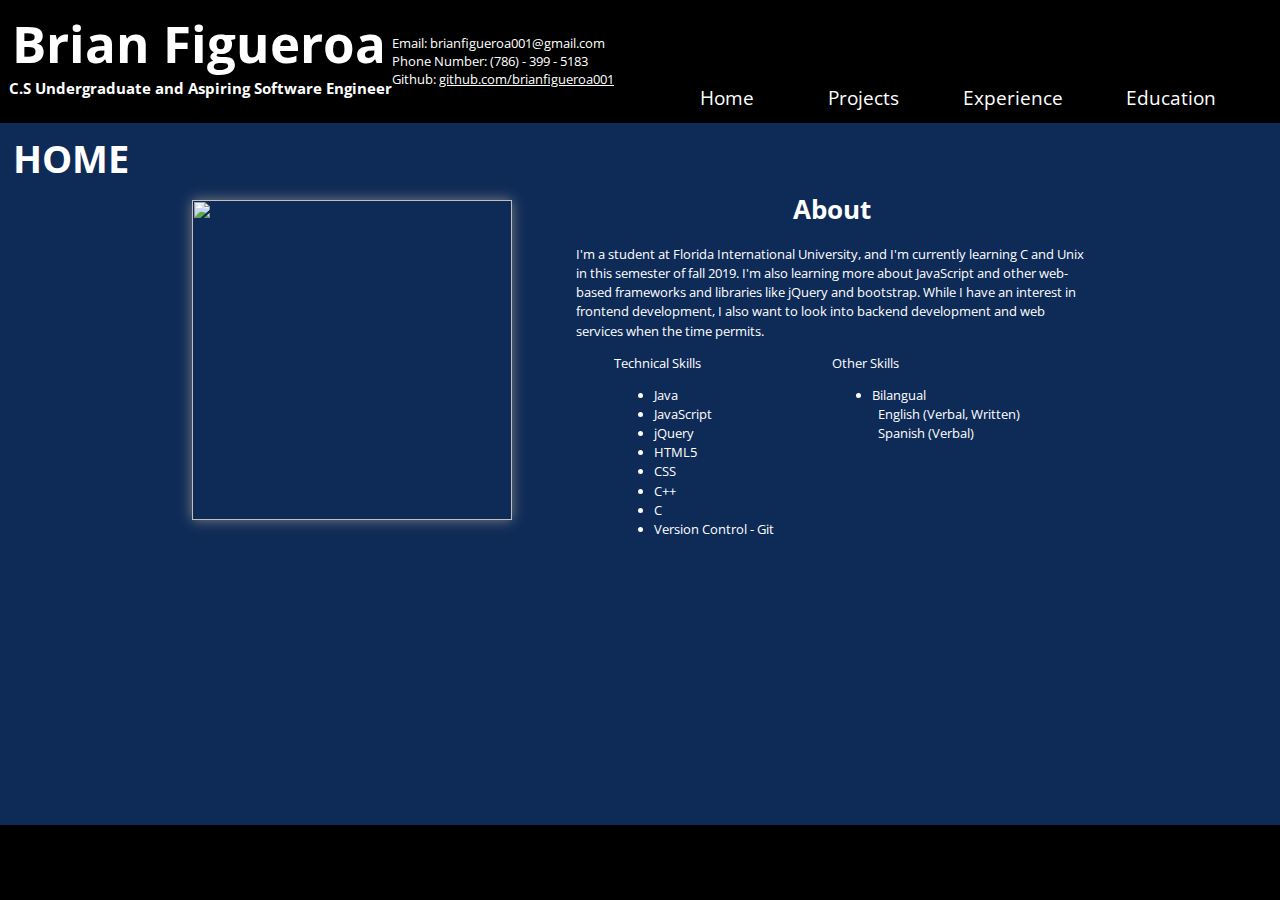
==== commit 6af82bdc: "Changed homepage text slightly." ====
--- a/index.html
+++ b/index.html
@@ -55,8 +55,8 @@
 				</header>
 				
 				<div id="homeAboutText">
-				I'm a student at Florida International University, and I'm currently learning C, Unix, and databases in this semester of fall 2019.
-				I'm also learning more about JavaScript and other web-based frameworks and libraries. While I have an interest in
+				I'm a student at Florida International University, and I'm currently learning C and Unix in this semester of fall 2019.
+				I'm also learning more about JavaScript and other web-based frameworks and libraries like jQuery and bootstrap. While I have an interest in
 				frontend development, I also want to look into backend development and web services when the time permits.
 				</div>
 
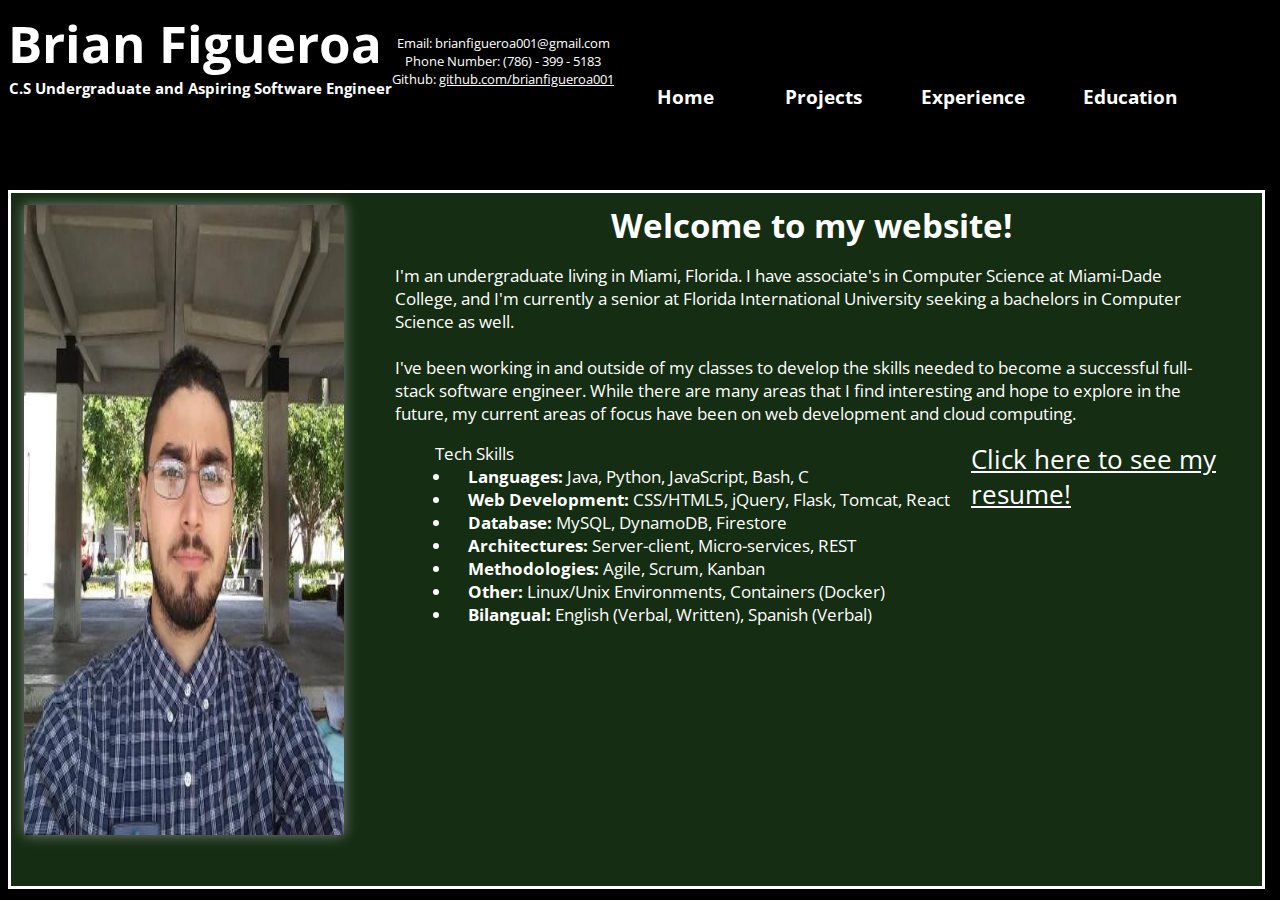
==== commit 2d912190: "Added .gitignore and updated projects section" ====
--- a/index.html
+++ b/index.html
@@ -1,194 +1,312 @@
 <html>
-	<head>
-		<meta name="viewport" content="width=device-width, initial-scale=1">
-		<link href="https://fonts.googleapis.com/css?family=Open+Sans&display=swap" rel="stylesheet">
-		<link rel="stylesheet" type="text/css" href="index.css" media="screen"></link> <!-- Access style sheet for screens larger than STILLDECIDING -->
-		<script src="https://kit.fontawesome.com/7187efdf59.js"></script>
-		<script src="https://use.fontawesome.com/releases/v5.10.1/js/all.js" data-auto-replace-svg="nest"></script>
-		<script src="jquery-3.3.1.min.js"></script> <!-- Import jQuery library -->
-		<script src="index.js"></script> <!-- Import js file that includes jQuery code -->
-		<title>Brian's Website</title>
-	</head>
-
-	<body>
-		<div id="topBar">
-			<div id="nameHeader">
-				Brian Figueroa
-			</div>
-			<div id="belowNameHeader">
-				C.S Undergraduate and Aspiring Software Engineer
-			</div>
-			<div id="contactInfo">
-				Email: brianfigueroa001@gmail.com <br>
-				Phone Number: (786) - 399 - 5183<br>
-				Github: <a href="https://github.com/brianfigueroa001">github.com/brianfigueroa001</a>
-			</div>
-			
-			<div id="navigationIcons">
-				<div id="homeIconEle">
-					<i id="homeIcon" class="fas fa-home"></i>
-					<text id="homeIconText">Home</text>
-				</div>
-				<div id="projIconEle">
-					<i id="projIcon" class="fas fa-lightbulb"></i>
-					<text id="projIconText">Projects</text>
-				</div>
-				<div id="expIconEle">
-					<i id ="expIcon" class="fas fa-briefcase"></i>
-					<text id="expIconText">Experience</text>
-				</div>
-				<div id="eduIconEle">
-					<i id="eduIcon" class="fas fa-university"></i>
-					<text id="eduIconText">Education</text>
-				</div>
-			</div>
-		</div>
-			
-		<div id="homeSection">
-			<header id="homeHeader">
-				HOME
-			</header>
-			<img id="homePic" src="BrianFigPic.png">
-			<div id="homeText">
-				<header id="homeAbout">
-					About
-				</header>
-				
-				<div id="homeAboutText">
-				I'm a student at Florida International University, and I'm currently learning C and Unix in this semester of fall 2019.
-				I'm also learning more about JavaScript and other web-based frameworks and libraries like jQuery and bootstrap. While I have an interest in
-				frontend development, I also want to look into backend development and web services when the time permits.
-				</div>
-
-				<div id="homeTechSkills">
-					Technical Skills
-					<ul>
-						<li>Java</li>
-						<li>JavaScript</li>
-						<li>jQuery</li>
-						<li>HTML5</li>
-						<li>CSS</li>
-						<li>C++</li>
-						<li>C</li>
-						<li>Version Control - Git</li>
-					</ul>	
-				</div>
-
-				<div id="homeSoftSkills">
-					Other Skills
-
-					<ul>
-						<li>Bilangual
-							<br>&nbsp English (Verbal, Written)
-							<br>&nbsp Spanish (Verbal)
-						</li>
-					</ul>
-				</div>
-
-				
-			</div>
-		</div>
-
-		<div id="projSection">
-			<header id="projHeader">
-				PROJECTS
-			</header>
-
-			<div id="projTextSummer">
-
-				<header id="projSummerHeader">
-					Online Calculator
-				</header>
-
-				I created a simple arithmetic calculator webpage for users to use. They can type
-				an expression in in-fix notation. and it will convert it into post-fix notation, compute it, and display the result.
-				<img id="CalcPic" src="CalcPic.png">
-			</div>
-
-
-
-			<div id="projTextGolem">
-				<header id="projGolemHeader">
-					Golemization Text Converter<br>
-				</header>
-				My first JavaScript, CSS, and HTML5 website! It reads user input and converts it to robot speech. 
-				It integrates JavaScript's Web Speech API to read the text out loud. 
-				Click on the picture to check it out! <br><br>
-				<img id="projGolemPic" src="ProjGolem.png">
-			</div>
-		</div>
-
-		<div id="expSection">
-			<div id="expHeader">
-				Work Experience
-			</div>
-
-
-			<div id="expText">
-					<header id="codeExplorer">
-						Code Explorers Internship
-					</header>
-
-					<img id="codeExplorersPic" src="CodeExplorers.png">
-
-					I was given the opportunity to teach kids from ages 13 and below about 4th generation technology and basic programming for the summer of 2019. 
-					Some of the subjects taught include mobile and 3D game development, minecraft artificial intelligence, and virtual reality. <br><br>
-
-					While most of the coding consisted of block programming, I was able to give my students a headstart on understanding core concepts such as variables, functions, 
-					conditional logic, object-oriented programming principles, and even a little bit of data structures.<br><br>
-
-					Check out their website: <a href="https://www.codeexplorers.org/">www.codeexplorers.org</a>
-			</div>
-		</div>
-		
-		<div id="eduSection">
-			<header id="eduHeader">
-				Education
-			</header>
-
-			<div id="eduTextBachelor">
-				<header id ="eduTextBachelorHeader">
-					Florida International University<br><br>
-					Bachelor Degree in C.S
-				</header>
-				<div id="expGradDate">
-					Expected Graduation Date: Spring 2021
-				</div>
-				
-				3.9 GPA<br><br>
-				Programming 2 (Fall 2018)<br>
-				Data Structures (Spring 2019)<br>
-				Computer Logic (Spring 2019)<br>
-				Programming 3 (Fall 2019)<br>
-
-			</div>
-
-			<div id="eduTextAssociate">
-				<header id ="eduTextAssociateHeader">
-					Miami Dade College<br><br>
-					Associate Degree in C.S
-				</header>
-				<div id="gradDate">
-					Graduation Date: Spring 2018
-				</div>
-				
-				3.7 GPA<br><br>
-				Introduction to Programming (Fall 2018)<br>
-				Programming I<br>
-
-			</div>
-			
-			<div id="eduTextHonors">
-				<header id ="eduTextHonorsHeader">
-					Honors and Awards<br><br>
-				</header>
-				
-				Member of Upsilon Pi Epsilon at Florida International university<br><br>
-				Member of Phi Theta Kappa Honors Society<br><br>
-				Achieved Dean’s List in Fall 2017, Spring 2018, Fall 2018, and Spring 2019<br><br>
-
-			</div>
-			
-		</div>
-	</body>
+<head>
+    <meta name="viewport" content="width=device-width, initial-scale=1">
+    <link href="https://fonts.googleapis.com/css?family=Open+Sans&display=swap" rel="stylesheet">
+    <link rel="stylesheet" type="text/css" href="index.css" media="screen"></link>
+    <!-- Access style sheet for screens larger than STILLDECIDING -->
+    <script src="https://kit.fontawesome.com/7187efdf59.js"></script>
+    <script src="https://use.fontawesome.com/releases/v5.10.1/js/all.js" data-auto-replace-svg="nest"></script>
+    <script src="jquery-3.3.1.min.js"></script> <!-- Import jQuery library -->
+    <script src="index.js"></script> <!-- Import js file that includes jQuery code -->
+    <title>Brian's Website</title>
+</head>
+
+<body>
+<header id="topBar">
+    <div id="nameHeader">
+        Brian Figueroa
+    </div>
+    <div id="belowNameHeader">
+        C.S Undergraduate and Aspiring Software Engineer
+    </div>
+    <div id="contactInfo">
+        Email: brianfigueroa001@gmail.com <br>
+        Phone Number: (786) - 399 - 5183<br>
+        Github: <a href="https://github.com/brianfigueroa001">github.com/brianfigueroa001</a>
+    </div>
+
+    <div id="navigationIcons">
+        <div id="homeIconEle">
+            <i id="homeIcon" class="fas fa-home"></i>
+            <text id="homeIconText">Home</text>
+        </div>
+        <div id="projIconEle">
+            <i id="projIcon" class="fas fa-lightbulb"></i>
+            <text id="projIconText">Projects</text>
+        </div>
+        <div id="expIconEle">
+            <i id="expIcon" class="fas fa-briefcase"></i>
+            <text id="expIconText">Experience</text>
+        </div>
+        <div id="eduIconEle">
+            <i id="eduIcon" class="fas fa-university"></i>
+            <text id="eduIconText">Education</text>
+        </div>
+    </div>
+</header>
+
+<div id="homeSection">
+    <img id="homePic" src="BrianFigPic.jpg">
+
+    <div id="homeText">
+        <header>
+            Welcome to my website!
+        </header>
+        <p id="homeAboutText">
+            I'm an undergraduate living in Miami, Florida. I have associate's in Computer Science at
+            Miami-Dade College, and I'm currently a senior at Florida International University seeking a bachelors
+            in Computer Science as well.<br><br>
+
+            I've been working in and outside of my classes to develop the skills needed to become a successful
+            full-stack software engineer. While there are many areas that I find interesting and hope to explore in the
+            future, my current areas of focus have been on web development and cloud computing. <br><br>
+        </p>
+
+        <ul id="homeTechSkills">
+            Tech Skills
+            <li><b>Languages:</b> Java, Python, JavaScript, Bash, C</li>
+            <li><b>Web Development:</b> CSS/HTML5, jQuery, Flask, Tomcat, React</li>
+            <li><b>Database:</b> MySQL, DynamoDB, Firestore</li>
+            <li><b>Architectures:</b> Server-client, Micro-services, REST</li>
+            <li><b>Methodologies:</b> Agile, Scrum, Kanban</li>
+            <li><b>Other:</b> Linux/Unix Environments, Containers (Docker)</li>
+            <li><b>Bilangual:</b> English (Verbal, Written), Spanish (Verbal)</li>
+
+        </ul>
+
+        <p id="resumeDownload">
+            <a href="BrianFigResume8-26-2020.pdf">
+                Click here to see my resume!
+            </a>
+        </p>
+    </div>
+
+</div>
+
+<div id="projSection">
+
+    <div id="projLivestream">
+        <header id="projLivestreamHeader">
+            Surveillance Website<br>
+            (Python/Flask, OAuth, OpenCV, Heroku)<br>
+        </header>
+        I developed a web-app that allows remote view of my webcam live-stream for a final school project
+        (and to find out who keeps stealing my mail).<br><br>
+
+        I implemented OAuth framework to prevent unauthorized users from accessing the stream and OpenCV library for
+        streaming functionality.<br><br>
+
+        This was a final school project for my networking course. I needed to demonstrate that I can stream my webcam
+        feed for others to see remotely and stream a static video.<br><br>
+
+        Check it out GitHub <a href="https://github.com/BrianFigueroa001/Surveillance-Website">here</a>.
+    </div>
+
+    <div id="projHenryBooks">
+        <header id="projHenryBooksHeader">
+            "Henry Books" Webapp (Java/Tomcat, MySQL)<br>
+        </header>
+        This was a final school project for my Database course. I developed a web-app that lets users
+        view and modify the contents of a local MySQL database with a user-friendly interface.<br><br>
+
+        For context, "Henry Books" is the name of a fictional bookstore that uses this database.<br><br>
+
+        Check it out on GitHub <a href="https://github.com/BrianFigueroa001/henry-books-webapp">here</a>.
+    </div>
+
+    <div id="projDebait">
+        <header id="projDebaitHeader">
+            DEBAIT - Article Bias Scanner (Python/Flask, BeautifulSoup, Google Cloud Natural Language API)<br>
+        </header>
+        I participated in a hackathon (ShellHacks 2019) and collaborated with a team to develop
+        an app that scans articles and returns how much bias was detected.<br><br>
+
+        We implemented Google's Natural Language Processing API for sentimental analysis to read 'emotion' off text.
+        We believed that having too much emotion in an article indicates a higher probability of bias.<br><br>
+
+        I wrote code to web-scrape html content from web pages, extract the appropriate text from the html,
+        send the text to the API, and transform the response into a user-friendly format.<br><br>
+
+        Check it out on GitHub <a href="https://github.com/santiagonorena/Debait">here</a>.
+    </div>
+
+    <div id="projTextSummer">
+        <header id="projSummerHeader">
+            Online Calculator<br>
+        </header>
+
+        A simple arithmetic calculator webpage. Users type an expression in in-fix notation and
+        JS code will convert it into post-fix notation, compute the expression, and display the result.
+        <img id="CalcPic" src="CalcPic.png">
+    </div>
+
+    <div id="projTextGolem">
+        <header id="projGolemHeader">
+            Golemization Text Converter<br>
+        </header>
+        My first JavaScript, CSS, and HTML5 webpage! It reads user input and converts it to robot speech.
+        It integrates JavaScript's Web Speech API to read the text out loud.
+        <img id="projGolemPic" src="ProjGolem.png">
+    </div>
+
+</div>
+
+<div id="expSection">
+    <img id="zgPic" src="zillowGroupLogo.png">
+    <img id="codeExplorersPic" src="CodeExplorers.png">
+    <img id="fiuPic" src="logoFIU.jpg">
+
+    <div id="zgText">
+
+        <header id="zgHeader">
+            Zillow Group<br>
+            Software Development Engineer Intern
+            June 2020 - August 2020
+        </header>
+         I had the opportunity to spend 10 weeks working for Zillow and get exposed to the industry.<br><br>
+
+         I learned many new skills, both technical and non-technical, and got exposed to what it's like to work
+         in an environment that implements Agile practices. This involved daily stand-ups, bi-weekly sprint planning/demo/retrospectives,
+         and using Jira for Kanban with my team.<br><br>
+         Accomplishments:
+
+        <ul id="zgAccomplishments">
+            <li>
+                I provided application performance monitoring (APM) features for some of ZG's micro-services using
+                Datadog's APM platform and their APIs.<br><br>
+                I integrated Datadog into our micro-services by creating bash scripts and implementing GitLab's pipeline functionality
+                to automate the creation and maintenance of Datadog's dashboards and monitoring features.<br><br>
+
+                This gave the team I was with transparency on the health and performance of their micro-services
+                while automating a lot of the work they would need to do otherwise to maintain Datadog features.
+
+                This was my main project that lasted from the second week of my internship to the end.
+            </li>
+            <br>
+            <li>
+                I coordinated with UI/UX and DevOps teams to include a new feature in our service that will allow automatic,
+                hands-off sending of emails to recipients based on triggered events.<br><br>
+
+                I synchronized with a different team who are are responsible for maintaining their service that's used
+                to automate the process of sending emails.<br><br>
+
+                This involved learning quickly about their service in order to
+                create email templates (written HTML) and modify configuration files (HOCON) as needed to integrate
+                my team's service with theirs.<br><br>
+
+                For my team's service, I wrote Java code to extract data from JSON files, fetched from GraphQL, which are
+                used to populate placeholders in the email templates with personalized information relating to the recipient
+                before sending an email out.
+            </li>
+            <br>
+            <li>
+                I participated in a company-wide hack-week with my team to develop a dynamic website that provides non-technical
+                admins a web-interface to view and manage sensitive information stored in MySQL and DynamoDB databases.
+                <br><br>
+                I designed and developed a web-page, and this involved using React for the first time. Since we only had
+                two days to work on the project, I quickly learned how to use the React framework along the
+                way.<br><br>
+
+                I recycled an existing react component and modified as needed to satisfy the new requirements.
+                This involved writing code (JavaScript) to create listeners and event handlers, based on user events,
+                that executes HTTP requests for existing services that were responsible for querying the databases in
+                order to acquire or manipulate data. <br><br>
+
+                This also involved coordinating with the team to determine what data to expose to the user and
+                designing the interface itself in a user-friendly format.<br><br>
+            </li>
+            <li>
+                I performed other trivial tasks to help me learn more about micro-services architecture and
+                CI/CD practices including:
+                <ul>
+                     <li>
+                         Supporting deployment of several micro-services from development to stage environments.
+                     </li>
+                    <li>
+                        Wrote missing unit tests on existing code with JUnit 5 to achieve 100% test coverage.
+                    </li>
+                </ul>
+            </li>
+        </ul>
+
+
+    </div>
+
+    <div id="codeExplorersText">
+
+        <header id="codeExplorerHeader">
+            Code Explorers<br>
+            Programming Instructor Intern<br>
+            January 2019 - August 2019
+        </header>
+
+        I had the opportunity to teach kids from ages 13 and below about 4th generation technology and basic
+        programming fundamentals for the summer of 2019.
+
+        Some of the subjects taught include mobile and 3D game development, minecraft artificial intelligence, and
+        virtual reality. <br><br>
+
+        I gave my students a head start on understanding core programming concepts
+        such as variables, functions, conditional logic, object-oriented programming principles, and data structures.
+        <br><br>
+
+        Check out their website: <a href="https://www.codeexplorers.org/">www.codeexplorers.org</a>
+    </div>
+
+    <div id="fiuText">
+
+        <header id="fiuHeader">
+            Florida International University<br>
+            Student Grader<br>
+            January 2019 - April 2019<br>
+            September 2020 - Present
+        </header>
+        I worked and continue to work as a part time student assistant for a Junior-level programming course.
+        My duty is to evaluate and grade programs written in Java.<br><br>
+        I inspect and evaluate their code visually and carefully for correct functionality, readability, and quality. <br><br>
+        I'm also responsible for spotting and assessing signs of plagiarism, such as finding nigh-identical code across multiple submissions,
+        and communicating my concerns with the professor.<br><br>
+        After assignments are graded and submitted, I also take the additional step to provide feedback to help students
+        improve, going as far as to debug their code if they couldn't find the bug themselves.
+    </div>
+
+
+</div>
+
+<div id="eduSection">
+    <img id="logoFIU" src="logoFIU.jpg">
+    <img id="logoMDC" src="logoMDC.png">
+    <div id="eduTextBachelor">
+        <header id="eduTextBachelorHeader">
+            Florida International University<br>
+            Bachelor Degree in C.S<br>
+        </header>
+        <div id="expGradDate">
+            Expected Graduation Date: Fall 2021
+        </div>
+        3.9 GPA<br>
+    </div>
+
+    <div id="eduTextAssociate">
+        <header id="eduTextAssociateHeader">
+            Miami Dade College<br>
+            Associate Degree in C.S
+        </header>
+        <div id="gradDate">
+            Graduation Date: Spring 2018
+        </div>
+        3.7 GPA<br>
+    </div>
+
+    <div id="eduTextHonors">
+        <header id="eduTextHonorsHeader">
+            Honors and Awards<br><br>
+        </header>
+        Member of Upsilon Pi Epsilon at Florida International university.<br><br>
+        Member of Phi Theta Kappa Honors Society.<br><br>
+        Achieved Dean's List in Fall 2017, Spring 2018, Fall 2018, Spring 2019, and Spring 2020.
+    </div>
+
+</div>
+</body>
 </html>--- a/index.css
+++ b/index.css
@@ -1,334 +1,334 @@
-body 
-{
-   background: black;
-}	
-
-div 
-{
-	font-family: 'Open Sans', sans-serif;
-	color: white;
-}
-
-header 
-{
-	margin-top: 2em;
-	margin-bottom: 1em;
-	font-weight: bold;
-	font-size: 2em;
+html {
+    font-size: 10vw;
+}
+
+body {
+    background: black;
+}
+
+div {
+    font-family: 'Open Sans', sans-serif;
+    color: white;
+}
+
+header {
+    font-weight: bold;
+    font-size: 2em;
+    text-align: center;
+}
+
+li {
+    margin-left: 1em;
+    padding-left: 1em;
 }
 
 /*Style hyperlinks*/
 
 a {
-	color: white;
-}
+    color: white;
+}
+
 /*TOP BAR contains header and navigation bar*/
 #topBar {
-	position: relative;
-	width: 100%;
-	height: 9vw;
+    position: relative;
+    width: 100%;
+    height: 17.5%;
 }
 
 /*HEADER: Brian Figueroa, contact info*/
 
 #nameHeader {
-	position: absolute;
-	font-weight: bold;
-	font-size: 4vw;
-	width: 50vw;
-	left: 0.3vw;
-	top: 0vw;
+    position: absolute;
+    font-weight: bold;
+    font-size: 4vw;
+    text-align: left;
+    width: 50vw;
+    left: 0.0vw;
 }
 
 #belowNameHeader {
-	position: absolute;
-	font-weight: bold;
-	font-size: 1.15vw;
-	top: 5.5vw;
-	left: 0.1vw;
-	margin-top: 0.0vw;
-}
+    position: absolute;
+    font-weight: bold;
+    font-size: 1.15vw;
+    top: 5.5vw;
+    left: 0.1vw;
+    margin-top: 0.0vw;
+}
+
 #contactInfo {
-	position: absolute;
-	font-weight: normal;
-	font-size: 1vw;
-	top: 1vw;
-	left: 30vw;
-	margin-top: 1vw;
-	margin-bottom: 3vw;
+    position: absolute;
+    font-weight: normal;
+    font-size: 1vw;
+    top: 1vw;
+    left: 30vw;
+    margin-top: 1vw;
+    margin-bottom: 3vw;
 }
 
 /*Navigation bar on the top-right corner of the screen*/
 
 #navigationIcons {
-	position: absolute;
-	width: 40vw;
-	height: 8vw;
-	left: 54%;
-	top: 5%;
-}
-
-#homeIconEle, #projIconEle, #expIconEle, #eduIconEle
-{
-	cursor: pointer;
-}
-
-#homeIcon, #projIcon, #expIcon, #eduIcon
-{
-	position: absolute;
-	font-size: 5vw;
-	top: 0.0vw;
-	left: 0vw;
-}
-
-#homeIconText, #projIconText, #expIconText, #eduIconText
-{
-	position: absolute;
-	font-size: 1.5vw;
-	top: 5.5vw;
-}
-
-#homeIcon
-{
-	left: 0vw;
-}
-
-#homeIconText 
-{
-	left: 0.70vw;
-}
-
-#projIcon
-{
-	left: 6vw;
-}
-
-#projIconText
-{
-
-	left: 10.7vw;
-}
-
-#expIcon
-{
-	left: 11.34vw;
-}
-
-#expIconText
-{
-	left: 21.30vw;
-}
-
-#eduIcon
-{
-	left: 17.5vw;
-}
-
-#eduIconText
-{
-	left: 34vw;
+    position: absolute;
+    width: 40vw;
+    height: 8vw;
+    left: 50vw;
+    top: 0.5vh;
+}
+
+#homeIconEle, #projIconEle, #expIconEle, #eduIconEle {
+    cursor: pointer;
+}
+
+#homeIcon, #projIcon, #expIcon, #eduIcon {
+    position: absolute;
+    font-size: 5vw;
+    top: 0.0vw;
+    left: 0vw;
+}
+
+#homeIconText, #projIconText, #expIconText, #eduIconText {
+    position: absolute;
+    font-size: 1.5vw;
+    top: 5.5vw;
+}
+
+#homeIcon {
+    left: 0vw;
+}
+
+#homeIconText {
+    left: 0.70vw;
+}
+
+#projIcon {
+    left: 6vw;
+}
+
+#projIconText {
+
+    left: 10.7vw;
+}
+
+#expIcon {
+    left: 11.34vw;
+}
+
+#expIconText {
+    left: 21.30vw;
+}
+
+#eduIcon {
+    left: 17.5vw;
+}
+
+#eduIconText {
+    left: 34vw;
 }
 
 /*This is where the main information is displayed to the user*/
-#homeSection, #projSection, #eduSection, #expSection 
-{
-	position: absolute;
-	left: 0vw;
-	width: 100%;
-	max-width: 100%;
-	height: 78%;
-	line-height: 1.5vw;
-	background-color: #0e2a57;
+#homeSection, #projSection, #eduSection, #expSection {
+    position: relative;
+    width: 99%;
+    height: 77vh;
+    margin-top: 3vh;
+    background-color: #152D12;
+    border: solid;
+    overflow-x: hidden;
+    overflow-y: auto;
 }
 
 /*Initially show homeSection and don't display the others. jQuery code will allow user to switch.*/
 #homeSection {
-	display: block;
-}
-
-#projSection, #eduSection, #expSection
+    display: block;
+}
+
+#projSection, #eduSection, #expSection {
+    display: none;
+}
+
+/*HOME SECTION*/
+
+#homePic {
+    position: absolute;
+    left: 1vw;
+    top: 1vw;
+    width: 25vw;
+    height: 70vh;
+    box-shadow: 0vw 0vw 1vw grey;
+}
+
+#homeText {
+    position: absolute;
+    font-size: 1.3vw;
+    left: 30vw;
+    margin-top: 1vh;
+    width: 65vw;
+    line-height: 2vm;
+}
+
+#homeTechSkills, #resumeDownload {
+    position: absolute;
+    margin-top: 4vh;
+    top: 16vw;
+}
+
+#homeTechSkills {
+    left: 0vw;
+}
+
+#resumeDownload {
+    font-size: 2vw;
+    left: 45vw;
+}
+
+/*LINK SECTION*/
+
+
+#projTextSummer, #projTextGolem, #projLivestream, #projHenryBooks, #projDebait  {
+    position: relative;
+    font-size: 1.25vw;
+    text-align: left;
+    margin: 5vw;
+    width: 60vw;
+    top: 0vw;
+    left: 20vw;
+}
+
+#projSummerHeader, #projGolemHeader, #projLivestreamHeader, #projHenryBooksHeader, #projDebaitHeader {
+    text-align: left;
+    line-height: 2.5vw;
+}
+
+#CalcPic, #projGolemPic {
+    cursor: pointer;
+    position: relative;
+    margin: auto;
+    left: 12vw;
+    top: 5vh;
+    height: 13vw;
+    width: 30vw;
+    box-shadow: 0vw 0vw 1vw grey;
+}
+
+
+/*EXPERIENCE SECTION*/
+
+#zgPic, #codeExplorersPic, #fiuPic {
+    cursor: pointer;
+    position: absolute;
+    right: 47vw;
+    width: 20vw;
+    height: 13vw;
+    margin: 2vw;
+    box-shadow: 0vw 0vw 0.5vw grey;
+}
+
+#zgPic {
+    top: 0vw;
+    left: 15vw;
+}
+
+#codeExplorersPic {
+    left: 28vw;
+    top: 15vw;
+}
+
+#fiuPic {
+    left: 3vw;
+    top: 15vw;
+}
+
+#zgHeader, #codeExplorerHeader, #fiuHeader {
+    font-size: 2vw;
+    line-height: 3vw;
+}
+
+#zgText, #codeExplorersText, #fiuText {
+    position: absolute;
+    font-size: 1.25vw;
+    margin: 1vw;
+    width: 40vw;
+    left: 54vw;
+    top: 2vw;
+    line-height: 2vw;
+}
+
+#zgAccomplishments
 {
-	display: none;
-}
-
-/*Headers that appear on the top-left corner of the blue box*/
-
-#homeHeader, #projHeader, #expHeader, #eduHeader 
-{
-	position: absolute;
-	left: 1vw;
-	font-weight: bold;
-	text-align: left;
-	font-size: 3vw;
-	margin-top: 2vw;
-}
-/*HOME SECTION*/
-
-#homePic 
-{
-	position: absolute;
-	left: 15vw;
-	top: 6vw;
-	width: 25vw;
-	height: 25vw;
-	box-shadow: 0vw 0vw 1vw grey;
-}
-
-#homeText 
-{
-	position: absolute;
-	font-size: 1vw;
-	margin: 0vw;
-	left: 45vw;
-	width: 40vw;
-	top: 2vw;
-	line-height: 2vm;
-}
-
-#homeAbout, #homeSkills 
-{
-	font-weight: bold;
-	text-align: center;
-	font-size: 2vw;
-}
-
-#homeSkills 
-{
-	position: absolute;
-	top: 15vw;
-	left: 10vw;
-
-}
-
-#homeTechSkills, #homeSoftSkills
-{
-	position: absolute;
-	top: 16vw;
-}
-
-#homeTechSkills
-{
-	left: 3vw;
-}
-
-#homeSoftSkills
-{
-	left: 20vw;
-}
-
-/*LINK SECTION*/
-
-#projSummerHeader
-{
-	text-align: center;
-}
-
-#projTextSummer, #projTextGolem
-{
-	position: absolute;
-	font-size: 1vw;
-	margin: 2vw;
-	width: 27vw;
-	top: 0vw;
-	line-height: 2vw;
-}
-
-#projTextSummer
-{
-		left: 20vw;
-}
-
-#projTextGolem
-{
-		left: 60vw;
-}
-
-#CalcPic, #projGolemPic
-{
-	cursor: pointer;
-	position: absolute;
-	margin: auto;
-	left: 0vw;
-	top: 18vw;
-	height: 13vw;
-	width: 27vw;
-	box-shadow: 0vw 0vw 1vw grey;
-}
-
-
-#projGolemHeader 
-{
-	text-align: left;
-}
-
-/*EXPERIENCE SECTION*/
-
-#expText 
-{
-	position: absolute;
-	font-size: 1vw;
-	margin: 1vw;
-	width: 40vw;
-	left: 50vw;
-	top: 2vw;
-	line-height: 2vw;
-}
-
-#codeExplorersPic 
-{
-	position: absolute;
-	right: 47vw;
-	top: 6vw;
-	width: 40vw;
-	height: 20vw;
-	box-shadow: 0vw 0vw 1vw grey;
+    font-size: 1.2vw;
+}
+
+/*Initially show zgText and don't display the others. jQuery code will allow user to switch.*/
+#zgText {
+    display: block;
+}
+
+#codeExplorersText, #fiuText {
+    display: none;
+}
+
+#zgHeader, #codeExplorerHeader, #fiuHeader {
+    margin-bottom: 2vh;
 }
 
 /*EDUCATION SECTION*/
 
-#expGradDate, #gradDate 
-{
-	margin-top: 1vw;
-	margin-bottom: 1vw;
-	font-weight: normal;
-	font-size: 1.1vw;
-}
-
-#eduTextBachelor, #eduTextAssociate, #eduTextHonors
-{
-	position: absolute;
-	margin-top: 4vw;
-	left: 5vw;
-	top: 0vw;
-	width: 30vw;
-	line-height: 1.5vw;
-	font-size: 1vw;
-	background:G
-}
-
-#eduTextBachelor
-{
-	left: 5vw;
-}
-
-#eduTextAssociate
-{
-	left: 40vw;
-}
-
-#eduTextHonors
-{
-	left: 68vw;
-}
-
-#eduTextBachelorHeader 
-{
-	text-align: left;
-}
-
-
-#eduTextAssociateHeader 
-{
-	text-align: left;
-}
-
+#logoFIU, #logoMDC {
+    cursor: pointer;
+    position: absolute;
+    left: 5vw;
+}
+
+#logoFIU {
+    top: 4vh;
+    width: 17vw;
+    height: 33vh;
+}
+
+#logoMDC {
+    top: 38vh;
+    width: 17vw;
+    height: 33vh;
+}
+
+#expGradDate, #gradDate {
+    font-weight: normal;
+    font-size: 1.1vw;
+}
+
+#eduTextBachelor, #eduTextAssociate, #eduTextHonors {
+    position: absolute;
+    width: 60vw;
+    top: 10vh;
+    font-size: 1.1vw;
+    margin-top: 1vh;
+}
+
+#eduTextBachelor {
+    left: 30vw;
+    width: 50vw;
+
+}
+
+#eduTextAssociate {
+    left: 30vw;
+    width: 50vw;
+    top: 35vh;
+}
+
+#eduTextHonors {
+    left: 65vw;
+    top: 5vw;
+    width: 30vw;
+    text-aligh: left;
+}
+
+#eduTextBachelorHeader {
+    text-align: left;
+}
+
+
+#eduTextAssociateHeader {
+    text-align: left;
+}
+
